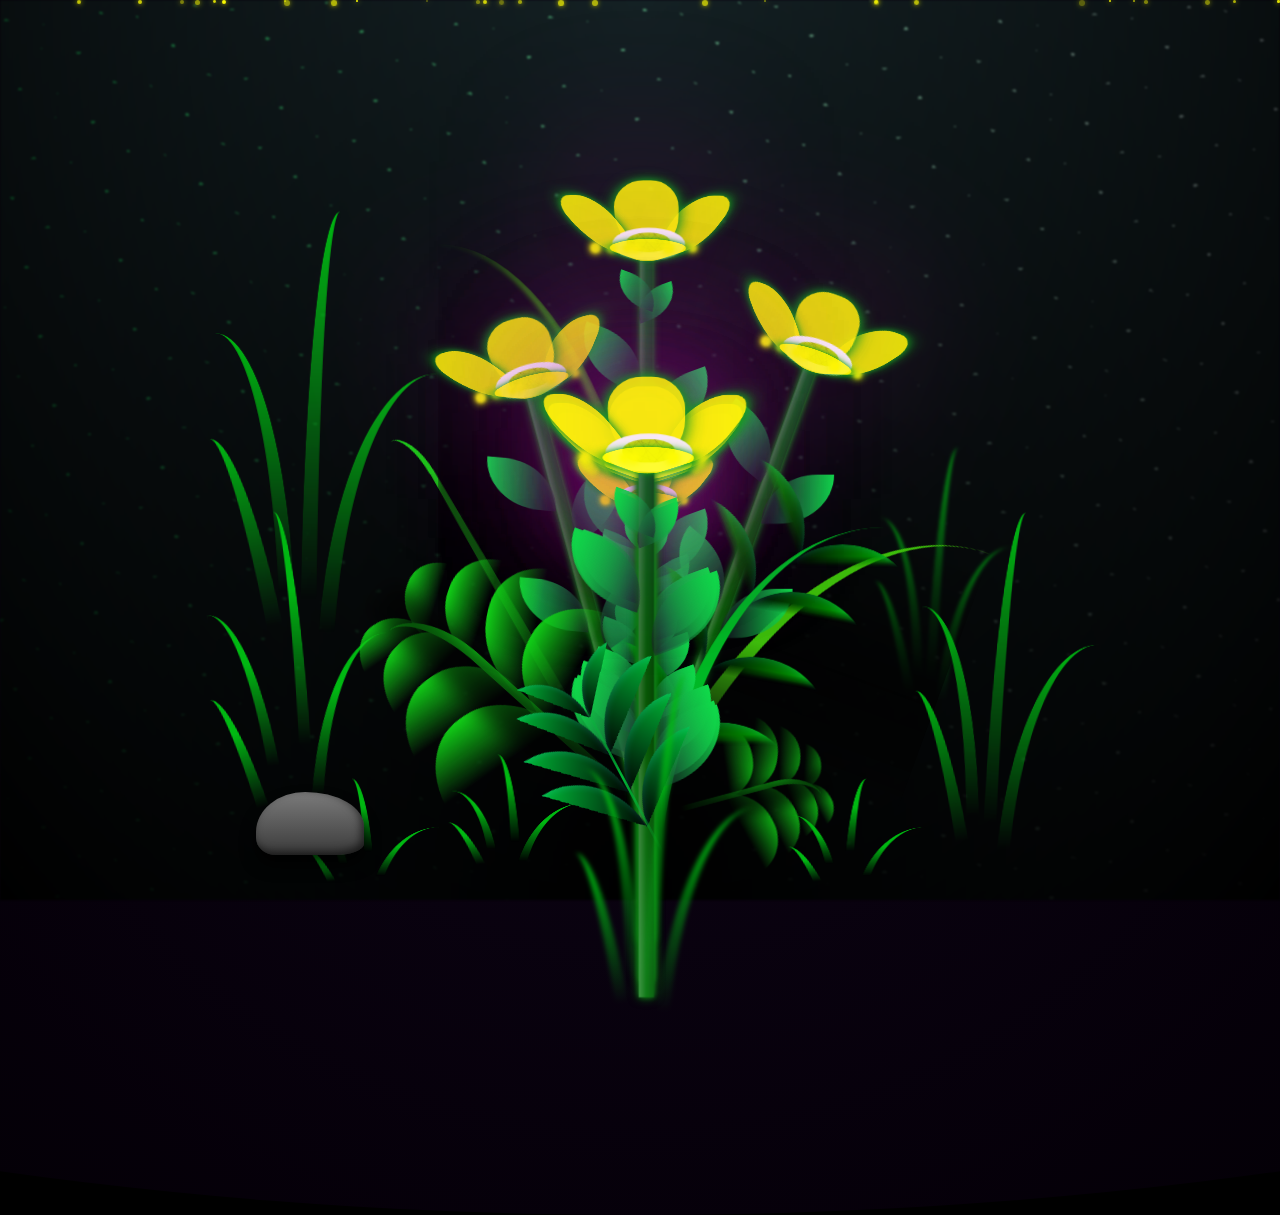
==== index1.html @ 1f2ddbe9 "UPDATE_CEL" ====
<!DOCTYPE html>
<html lang="en">
<head>
    <meta charset="UTF-8">
    <meta http-equiv="X-UA-Compatible" content="IE=edge">
    <meta name="viewport" content="width=device-width, initial-scale=1.0">
    <link rel="stylesheet" href="css/main.css">
    <link rel="icon" href="img/flowers.png" type="image/x-icon">
    <title>FLORES AMORCITO</title>
    <style>
        /* Estilos para los puntitos amarillos */
        .particles {
            position: fixed;
            top: 0;
            left: 0;
            width: 100%;
            height: 100%;
            pointer-events: none;
            z-index: 10;
            overflow: hidden;
        }

        .particle {
            position: absolute;
            width: 3px;
            height: 3px;
            background-color: #ffff00;
            border-radius: 50%;
            box-shadow: 0 0 5px #ffff00;
            animation: fall linear infinite;
            z-index: 10;
            will-change: transform;
        }

        @keyframes fall {
            0% {
                transform: translateY(-100px) translateX(0);
            }
            100% {
                transform: translateY(100vh) translateX(30px);
            }
        }

        .container {
            position: relative;
            overflow: hidden;
        }

       /* Aura morada gigante que cubre la página */
body::before {
    content: "";
    position: fixed;
    top: 50%;
    left: 50%;
    transform: translate(-50%, -50%);
    width: 300vw;  /* Más ancho que la pantalla */
    height: 170vh; /* Más alto que la pantalla */
    background: radial-gradient(
        circle,
        rgba(138, 43, 226, 0.15) 0%,       /* Morado claro */
        rgba(75, 0, 130, 0.1) 40%,        /* Índigo */
        rgba(0, 0, 0, 0) 70%              /* Transparente */
    );
    border-radius: 50%;
    z-index: -1;
    opacity: 0.7;
    animation: aura-expand 8s infinite ease-in-out;
    pointer-events: none; /* Para no interferir con clicks */
}

/* Efecto de expansión del aura */
@keyframes aura-expand {
    0% {
        transform: translate(-50%, -50%) scale(0.95);
        opacity: 0.5;
    }
    50% {
        transform: translate(-50%, -50%) scale(1.05);
        opacity: 0.8;
    }
    100% {
        transform: translate(-50%, -50%) scale(0.95);
        opacity: 0.5;
    }
}

/* Ajustar el z-index de las partículas para que no se superpongan mal */
.particles {
    z-index: 10;
}
.flowers {
    position: relative;
    z-index: 5; /* Las flores sobre el aura pero bajo las partículas */
}

/* Efecto de aura que sube y forma texto */
.aura-text {
    position: fixed;
    top: 2%; /* Posicionado más arriba */
    left: 50%;
    transform: translateX(-50%);
    font-family: 'Courier New', monospace;
    text-transform: uppercase;
    font-weight: bold;
    text-align: center;
    opacity: 0;
    z-index: 20;
    pointer-events: none;
    width: 100%;
    padding: 0 20px;
    box-sizing: border-box;
}

.aura-text span {
    display: inline-block;
    color: #8a2be2; /* Morado */
    text-shadow: 0 0 10px #8a2be2, 0 0 20px #8a2be2;
    font-size: 32px; /* Texto más grande */
    opacity: 0;
    transform: translateY(20px);
    margin: 5px 0;
}

/* Cursor parpadeante */
.cursor {
    display: inline-block;
    width: 10px;
    height: 32px;
    background-color: #8a2be2;
    margin-left: 5px;
    animation: blink 0.7s infinite;
    vertical-align: middle;
}

@keyframes blink {
    0%, 100% { opacity: 1; }
    50% { opacity: 0; }
}


/* Cambiar el color de las raíces (tallos) a verde */
.flower__line {
    background-color: #107b17  !important; /* Verde marino */
    box-shadow: 0 0 5px #107b17 , 0 0 10px #107b17 !important;
}



/* Estilo hacker para el texto final */
.final-message {
    position: fixed;
    top: 2%; /* Posicionado más arriba */
    left: 50%;
    transform: translateX(-50%);
    font-family: 'Courier New', monospace;
    text-align: center;
    color: #8a2be2;
    text-shadow: 0 0 15px #8a2be2;
    opacity: 0;
    z-index: 30;
    pointer-events: none;
    font-size: 32px; /* Texto más grande */
    line-height: 1.6;
    white-space: pre-line;
    max-width: 90%;
    width: 100%;
    padding: 0 20px;
    box-sizing: border-box;
}

.final-message.active {
    color: red;
    text-shadow: 
        0 0 20px red, 
        0 0 40px red, 
        0 0 80px red,
        0 0 100px red; 
    animation: text-pulse 0.5s infinite alternate;
}

@keyframes text-pulse {
    from {
        text-shadow: 0 0 30px yellow, 0 0 50px yellow;
    }
    to {
        text-shadow: 0 0 40px yellow, 0 0 70px yellow, 0 0 100px yellow; 
    }
}

/* Modificaciones para la flor morada con pétalos rojos */
.flower__leaf {
    background-color: #0ca518 !important; /* Morado */
    box-shadow: 0 0 10px #0ca518, 0 0 20px #0ca518 !important;
}

.flower__leaf::before {
    background-color: #26b31f !important; /* Rojo */
    box-shadow: 0 0 10px #4cb12d, 0 0 20px #0ea42c !important;
}

.flower__light {
    background-color: yellow !important; /* Morado */
    box-shadow: 0 0 5px yellow, 0 0 10px #ccea08 !important;
}

/* Aura que sube desde la flor */
.flower-aura {
    position: fixed; /* Cambiado a fixed para que cubra toda la pantalla */
    bottom: -100vh; /* Comienza desde muy abajo (fuera de pantalla) */
    left: 50%;
    transform: translateX(-50%);
    width: 1200px; /* Más ancho */
    height: 150vh; /* Muy alto para cubrir toda la pantalla */
    background: linear-gradient(to top, 
              rgba(238, 246, 7, 0.9) 0%,
              rgba(211, 214, 12, 0.6) 30%,
              rgba(139, 157, 5, 0.3) 60%,
              transparent 90%);
    border-radius: 50% 50% 0 0;
    filter: blur(30px); /* Más difuminado */
    z-index: 15;
    opacity: 1; /* Siempre visible cuando está activa */
    transition: bottom 1.5s ease-out; /* Aparece rápido */
}

    </style>
</head>

<body class="container">

    <div class="main-particle-container">
        <div class="flower__light flower__light--main"></div>
    </div>
    <!-- Etiqueta de audio -->
    <audio id="musica" autoplay loop>
        <source src="audio1.mp3" type="audio/mpeg">
    </audio>
    <!-- Elementos para los efectos de texto -->
    <div class="aura-text" id="aura-text"></div>
    <div class="final-message" id="final-message"></div>

    <div class="night"></div>
    <div class="particles" id="particles"></div>
    <div class="flowers">
      <div class="flower flower--1"><div class="flower__leafs flower__leafs--1"><div class="flower__leaf flower__leaf--1"></div><div class="flower__leaf flower__leaf--2"></div><div class="flower__leaf flower__leaf--3"></div><div class="flower__leaf flower__leaf--4"></div><div class="flower__white-circle"></div><div class="flower__light flower__light--1"></div><div class="flower__light flower__light--2"></div><div class="flower__light flower__light--3"></div><div class="flower__light flower__light--4"></div><div class="flower__light flower__light--5"></div><div class="flower__light flower__light--6"></div><div class="flower__light flower__light--7"></div><div class="flower__light flower__light--8"></div></div><div class="flower__line"><div class="flower__line__leaf flower__line__leaf--1"></div><div class="flower__line__leaf flower__line__leaf--2"></div><div class="flower__line__leaf flower__line__leaf--3"></div><div class="flower__line__leaf flower__line__leaf--4"></div><div class="flower__line__leaf flower__line__leaf--5"></div><div class="flower__line__leaf flower__line__leaf--6"></div></div></div>
      <div class="flower flower--2"><div class="flower__leafs flower__leafs--2"><div class="flower__leaf flower__leaf--1"></div><div class="flower__leaf flower__leaf--2"></div><div class="flower__leaf flower__leaf--3"></div><div class="flower__leaf flower__leaf--4"></div><div class="flower__white-circle"></div><div class="flower__light flower__light--1"></div><div class="flower__light flower__light--2"></div><div class="flower__light flower__light--3"></div><div class="flower__light flower__light--4"></div><div class="flower__light flower__light--5"></div><div class="flower__light flower__light--6"></div><div class="flower__light flower__light--7"></div><div class="flower__light flower__light--8"></div></div><div class="flower__line"><div class="flower__line__leaf flower__line__leaf--1"></div><div class="flower__line__leaf flower__line__leaf--2"></div><div class="flower__line__leaf flower__line__leaf--3"></div><div class="flower__line__leaf flower__line__leaf--4"></div></div></div>
      <div class="flower flower--3"><div class="flower__leafs flower__leafs--3"><div class="flower__leaf flower__leaf--1"></div><div class="flower__leaf flower__leaf--2"></div><div class="flower__leaf flower__leaf--3"></div><div class="flower__leaf flower__leaf--4"></div><div class="flower__white-circle"></div><div class="flower__light flower__light--1"></div><div class="flower__light flower__light--2"></div><div class="flower__light flower__light--3"></div><div class="flower__light flower__light--4"></div><div class="flower__light flower__light--5"></div><div class="flower__light flower__light--6"></div><div class="flower__light flower__light--7"></div><div class="flower__light flower__light--8"></div></div><div class="flower__line"><div class="flower__line__leaf flower__line__leaf--1"></div><div class="flower__line__leaf flower__line__leaf--2"></div><div class="flower__line__leaf flower__line__leaf--3"></div><div class="flower__line__leaf flower__line__leaf--4"></div></div></div>
      <div class="grow-ans" style="--d:1.2s"><div class="flower__g-long"><div class="flower__g-long__top"></div><div class="flower__g-long__bottom"></div></div></div>
      <div class="growing-grass"><div class="flower__grass flower__grass--1"><div class="flower__grass--top"></div><div class="flower__grass--bottom"></div><div class="flower__grass__leaf flower__grass__leaf--1"></div><div class="flower__grass__leaf flower__grass__leaf--2"></div><div class="flower__grass__leaf flower__grass__leaf--3"></div><div class="flower__grass__leaf flower__grass__leaf--4"></div><div class="flower__grass__leaf flower__grass__leaf--5"></div><div class="flower__grass__leaf flower__grass__leaf--6"></div><div class="flower__grass__leaf flower__grass__leaf--7"></div><div class="flower__grass__leaf flower__grass__leaf--8"></div><div class="flower__grass__overlay"></div></div></div>
      <div class="growing-grass"><div class="flower__grass flower__grass--2"><div class="flower__grass--top"></div><div class="flower__grass--bottom"></div><div class="flower__grass__leaf flower__grass__leaf--1"></div><div class="flower__grass__leaf flower__grass__leaf--2"></div><div class="flower__grass__leaf flower__grass__leaf--3"></div><div class="flower__grass__leaf flower__grass__leaf--4"></div><div class="flower__grass__leaf flower__grass__leaf--5"></div><div class="flower__grass__leaf flower__grass__leaf--6"></div><div class="flower__grass__leaf flower__grass__leaf--7"></div><div class="flower__grass__leaf flower__grass__leaf--8"></div><div class="flower__grass__overlay"></div></div></div>
      <div class="grow-ans" style="--d:2.4s"><div class="flower__g-right flower__g-right--1"><div class="leaf"></div></div></div>
      <div class="grow-ans" style="--d:2.8s"><div class="flower__g-right flower__g-right--2"><div class="leaf"></div></div></div>
      <div class="grow-ans" style="--d:2.8s"><div class="flower__g-front"><div class="flower__g-front__leaf-wrapper flower__g-front__leaf-wrapper--1"><div class="flower__g-front__leaf"></div></div><div class="flower__g-front__leaf-wrapper flower__g-front__leaf-wrapper--2"><div class="flower__g-front__leaf"></div></div><div class="flower__g-front__leaf-wrapper flower__g-front__leaf-wrapper--3"><div class="flower__g-front__leaf"></div></div><div class="flower__g-front__leaf-wrapper flower__g-front__leaf-wrapper--4"><div class="flower__g-front__leaf"></div></div><div class="flower__g-front__leaf-wrapper flower__g-front__leaf-wrapper--5"><div class="flower__g-front__leaf"></div></div><div class="flower__g-front__leaf-wrapper flower__g-front__leaf-wrapper--6"><div class="flower__g-front__leaf"></div></div><div class="flower__g-front__leaf-wrapper flower__g-front__leaf-wrapper--7"><div class="flower__g-front__leaf"></div></div><div class="flower__g-front__leaf-wrapper flower__g-front__leaf-wrapper--8"><div class="flower__g-front__leaf"></div></div><div class="flower__g-front__line"></div></div></div>
      <div class="grow-ans" style="--d:3.2s"><div class="flower__g-fr"><div class="leaf"></div><div class="flower__g-fr__leaf flower__g-fr__leaf--1"></div><div class="flower__g-fr__leaf flower__g-fr__leaf--2"></div><div class="flower__g-fr__leaf flower__g-fr__leaf--3"></div><div class="flower__g-fr__leaf flower__g-fr__leaf--4"></div><div class="flower__g-fr__leaf flower__g-fr__leaf--5"></div><div class="flower__g-fr__leaf flower__g-fr__leaf--6"></div><div class="flower__g-fr__leaf flower__g-fr__leaf--7"></div><div class="flower__g-fr__leaf flower__g-fr__leaf--8"></div></div></div>
      <div class="long-g long-g--0"><div class="grow-ans" style="--d:3s"><div class="leaf leaf--0"></div></div><div class="grow-ans" style="--d:2.2s"><div class="leaf leaf--1"></div></div><div class="grow-ans" style="--d:3.4s"><div class="leaf leaf--2"></div></div><div class="grow-ans" style="--d:3.6s"><div class="leaf leaf--3"></div></div></div>
      <div class="long-g long-g--1"><div class="grow-ans" style="--d:3.6s"><div class="leaf leaf--0"></div></div><div class="grow-ans" style="--d:3.8s"><div class="leaf leaf--1"></div></div><div class="grow-ans" style="--d:4s"><div class="leaf leaf--2"></div></div><div class="grow-ans" style="--d:4.2s"><div class="leaf leaf--3"></div></div></div>
      <div class="long-g long-g--2"><div class="grow-ans" style="--d:4s"><div class="leaf leaf--0"></div></div><div class="grow-ans" style="--d:4.2s"><div class="leaf leaf--1"></div></div><div class="grow-ans" style="--d:4.4s"><div class="leaf leaf--2"></div></div><div class="grow-ans" style="--d:4.6s"><div class="leaf leaf--3"></div></div></div>
      <div class="long-g long-g--3"><div class="grow-ans" style="--d:4s"><div class="leaf leaf--0"></div></div><div class="grow-ans" style="--d:4.2s"><div class="leaf leaf--1"></div></div><div class="grow-ans" style="--d:3s"><div class="leaf leaf--2"></div></div><div class="grow-ans" style="--d:3.6s"><div class="leaf leaf--3"></div></div></div>
      <div class="long-g long-g--4"><div class="grow-ans" style="--d:4s"><div class="leaf leaf--0"></div></div><div class="grow-ans" style="--d:4.2s"><div class="leaf leaf--1"></div></div><div class="grow-ans" style="--d:3s"><div class="leaf leaf--2"></div></div><div class="grow-ans" style="--d:3.6s"><div class="leaf leaf--3"></div></div></div>
      <div class="long-g long-g--5"><div class="grow-ans" style="--d:4s"><div class="leaf leaf--0"></div></div><div class="grow-ans" style="--d:4.2s"><div class="leaf leaf--1"></div></div><div class="grow-ans" style--d:3s"><div class="leaf leaf--2"></div></div><div class="grow-ans" style="--d:3.6s"><div class="leaf leaf--3"></div></div></div>
      <div class="long-g long-g--6"><div class="grow-ans" style="--d:4.2s"><div class="leaf leaf--0"></div></div><div class="grow-ans" style="--d:4.4s"><div class="leaf leaf--1"></div></div><div class="grow-ans" style="--d:4.6s"><div class="leaf leaf--2"></div></div><div class="grow-ans" style="--d:4.8s"><div class="leaf leaf--3"></div></div></div>
      <div class="long-g long-g--7"><div class="grow-ans" style="--d:3s"><div class="leaf leaf--0"></div></div><div class="grow-ans" style="--d:3.2s"><div class="leaf leaf--1"></div></div><div class="grow-ans" style="--d:3.5s"><div class="leaf leaf--2"></div></div><div class="grow-ans" style="--d:3.6s"><div class="leaf leaf--3"></div></div></div>
    </div>
    
    <!-- Audio -->
    <audio id="background-music" loop>
        <source src="audio.mp3" type="audio/mpeg">
        Tu navegador no soporta el elemento de audio.
    </audio>
    
    <script>
        // Iniciar todo automáticamente al cargar la página
        window.addEventListener('load', function() {
            const backgroundMusic = document.getElementById('background-music');
            
            // Reproducir música automáticamente
            backgroundMusic.play().catch(error => {
                console.log('Reproducción automática prevenida:', error);
                // En caso de que falle la reproducción automática, mostrar un mensaje
                alert('Por favor, haz clic en cualquier parte de la página para iniciar la música');
                document.body.addEventListener('click', function() {
                    backgroundMusic.play();
                }, { once: true });
            });
            
            // Iniciar las partículas después de 3 segundos
            setTimeout(startParticles, 3000);
            
            // Iniciar la secuencia de efectos después de 8 segundos
            setTimeout(startEffectsSequence, 8000);
        });

        // Código para las partículas amarillas
        // Código para las partículas amarillas (VERSIÓN OPTIMIZADA PARA MÓVIL)
        let PARTICLE_INTENSITY = 30;
        let PARTICLE_SPAWN_RATE = 600;
        const PARTICLE_SPEED = 0.5; 
        const WIND_INTENSITY = 10; 
        let particleInterval;

        function startParticles() {
            const particles = document.getElementById('particles');
            for (let i = 0; i < PARTICLE_INTENSITY; i++) {
                createParticle();
            }
            
            // Aumento gradual seguro para el celular
            let intensityIncreaseInterval = setInterval(() => {
                if (PARTICLE_INTENSITY < 100) { // Límite máximo (antes era 600)
                    PARTICLE_INTENSITY += 15;
                    PARTICLE_SPAWN_RATE = Math.max(150, PARTICLE_SPAWN_RATE - 50);
                } else {
                    clearInterval(intensityIncreaseInterval);
                }
                
                clearInterval(particleInterval);
                particleInterval = setInterval(createParticle, PARTICLE_SPAWN_RATE);
            }, 2000);
            
            setInterval(() => {
                const wind = (Math.random() * WIND_INTENSITY * 2) - WIND_INTENSITY;
                document.documentElement.style.setProperty('--wind', `${wind}px`);
            }, 2000);
        }

        function createParticle() {
            const particles = document.getElementById('particles');
            const particle = document.createElement('div');
            particle.className = 'particle';
            
            // Tamaño aleatorio entre 2px y 6px
            const size = Math.random() * 4 + 2;
            particle.style.width = size + 'px';
            particle.style.height = size + 'px';
            
            // Opacidad aleatoria
            const opacity = Math.random() * 0.7 + 0.3;
            particle.style.opacity = opacity;
            
            // Posición aleatoria
            const left = Math.random() * 100;
            
            // Duración aleatoria (más lenta que la lluvia)
            const duration = Math.random() * PARTICLE_SPEED + PARTICLE_SPEED;
            
            // Retraso aleatorio
            const delay = Math.random() * 2;
            
            // Inclinación aleatoria
            const tilt = (Math.random() * 20) - 10;
            
            // Viento aleatorio
            const wind = (Math.random() * WIND_INTENSITY) - (WIND_INTENSITY / 2);
            
            particle.style.left = left + 'vw';
            particle.style.animationDelay = delay + 's';
            particle.style.animationDuration = duration + 's';
            particle.style.transform = `rotate(${tilt}deg)`;
            particle.style.setProperty('--wind', `${wind}px`);
            
            particles.appendChild(particle);
            
            // Eliminar la partícula después de que termine la animación
            setTimeout(() => {
                if (particle.parentNode) {
                    particle.remove();
                }
            }, (duration + delay) * 1000);
        }
        
        // Efectos de aura y texto
        function startEffectsSequence() {
            // Crear aura que sube desde la flor
            const flower = document.querySelector('.flower--1');
            const aura = document.createElement('div');
            aura.className = 'flower-aura';
            document.body.appendChild(aura);
            
            // Animación del aura
            aura.style.opacity = '1';
            aura.style.height = '0';
            aura.style.transition = 'height 8s ease-out, opacity 8s ease-out';
            
            setTimeout(() => {
              aura.style.bottom = '0';
            }, 50);
            // Mostrar texto con efecto hacker
            setTimeout(() => {
                showHackerText();
            }, 2000);
            
            // Eliminar el aura después de la animación
            setTimeout(() => {
                aura.style.opacity = '0';
                setTimeout(() => {
                    aura.remove();
                }, 1000);
            }, 8000);
        }
        
        function showHackerText() {
            const message = "Mas hermosa que las flores eres tu mi amor, te amo ❤️";
            const auraText = document.getElementById('aura-text');
            const finalMessage = document.getElementById('final-message');
            
            // Mostrar el contenedor de texto
            auraText.style.opacity = '1';
            
            // Crear cursor inicial
            const cursor = document.createElement('span');
            cursor.className = 'cursor';
            auraText.appendChild(cursor);
            
            // Dividir el mensaje en caracteres para un efecto de escritura más lento
            const characters = message.split('');
            let currentIndex = 0;
            
            // Función para mostrar caracteres uno por uno
            function showNextCharacter() {
                if (currentIndex < characters.length) {
                    // Si es el primer carácter o el anterior era un espacio, crear un nuevo span
                    if (currentIndex === 0 || characters[currentIndex-1] === ' ') {
                        const wordSpan = document.createElement('span');
                        auraText.insertBefore(wordSpan, cursor);
                    }
                    
                    // Agregar el carácter actual al último span
                    const lastSpan = auraText.querySelector('span:not(.cursor)');
                    lastSpan.textContent += characters[currentIndex];
                    
                    // Animación de entrada
                    setTimeout(() => {
                        lastSpan.style.opacity = '1';
                        lastSpan.style.transform = 'translateY(0)';
                    }, 50);
                    
                    currentIndex++;
                    
                    // Mostrar siguiente carácter después de un retraso mayor (más lento)
                    setTimeout(showNextCharacter, 150)+2000; // Más lento que antes (150ms por carácter)
                } else {
                    // Todos los caracteres mostrados, eliminar cursor
                    cursor.remove();
                    
                    // Transición al mensaje final
                    setTimeout(() => {
                        auraText.style.opacity = '0';
                        auraText.style.transition = 'opacity 1s ease-out';
                        
                        setTimeout(() => {
                            finalMessage.textContent = message;
                            finalMessage.style.opacity = '1';
                            finalMessage.style.transition = 'opacity 1s ease-in';
                            
                            // Cambiar a rojo brillante después de 3 segundos
                            setTimeout(() => {
                                finalMessage.classList.add('active');
                            }, 3000);
                        }, 1000);
                    }, 2000);
                }
            }
            
            // Iniciar la secuencia
            showNextCharacter();
        }
    </script>
    <script src="main.js"></script>
<!-- ------------------------------------------------->
    <!-- La piedra interactiva -->
    <div class="piedra-magica" title="Haz clic para cambiar la música"></div>

    <!-- Modal para mostrar la imagen -->
    <div id="imageModal" class="modal">
        <!-- El botón (la X) para cerrar la imagen -->
        <span class="close-modal">&times;</span>
        <!-- El contenedor de tu imagen -->
        <div class="modal-content-wrapper">
            <img class="modal-content" id="modalImage" src="images.jpg" alt="Mi amor">
        </div>
    </div>

    <script>
      window.addEventListener('DOMContentLoaded', () => {
        // 1. Crear las flores extra para completar las 13
        const flowersContainer = document.querySelector('.flowers');
        const baseFlower = document.querySelector('.flower--1');
        
        if (flowersContainer && baseFlower) {
            const baseFlowerHTML = baseFlower.innerHTML;
            for(let i = 4; i <= 13; i++) {
              let newFlower = document.createElement('div');
              newFlower.className = `flower flower--${i}`;
              newFlower.innerHTML = baseFlowerHTML;
              flowersContainer.appendChild(newFlower);
            }
        }

        // --- VARIABLES DE AMBIENTE (AUDIO E IMÁGENES) ---
        let ambienteUno = true; 
        const audio = document.getElementById('musica'); 
        const pista1 = 'audio1.mp3';
        const pista2 = 'audio2.mp3';

        // Mapeo de las 6 flores interactivas
        const floresInteractivas = [
          { numero: 1,  imgAmbiente1: 'img/imagen1.jpg', imgAmbiente2: 'img/img1.png' },
          { numero: 3,  imgAmbiente1: 'img/img2.png',    imgAmbiente2: 'img/img3.png' },
          { numero: 5,  imgAmbiente1: 'img/imagen3.jpg', imgAmbiente2: 'img/img2.png' },
          { numero: 8,  imgAmbiente1: 'img/imagen4.png', imgAmbiente2: 'img/img4.png' },
          { numero: 10, imgAmbiente1: 'img/imagen5.jpg', imgAmbiente2: 'img/img5.png' },
          { numero: 12, imgAmbiente1: 'img/imagen6.png', imgAmbiente2: 'img/img6.png' }
        ];

        // 2. Lógica del Modal (Ventana Emergente de Imágenes)
        const modal = document.getElementById("imageModal");
        const modalImage = document.getElementById("modalImage");
        const spanClose = document.getElementsByClassName("close-modal")[0];

        floresInteractivas.forEach(dato => {
          const flor = document.querySelector(`.flower--${dato.numero}`);
          if (flor) {
            flor.classList.add('flower-clickable'); 
            flor.addEventListener('click', () => {
              // Elegimos la imagen dependiendo del ambiente
              if (ambienteUno) {
                modalImage.src = dato.imgAmbiente1;
              } else {
                modalImage.src = dato.imgAmbiente2;
              }
              modal.classList.add('show');
            });
          }
        });

        // 3. Cerrar el modal (con la X o haciendo clic fuera)
        if (spanClose) {
            spanClose.onclick = function() { modal.classList.remove('show'); }
        }
        window.onclick = function(event) {
          if (event.target == modal) { modal.classList.remove('show'); }
        }

        // 4. Lógica de la Piedra Mágica (Cambia Audio y Ambiente)
        const piedra = document.querySelector('.piedra-magica');
        if(piedra && audio) {
            piedra.addEventListener('click', () => {
                // Cambiamos el estado
                if (ambienteUno) {
                    audio.src = pista2;
                    ambienteUno = false; 
                } else {
                    audio.src = pista1;
                    ambienteUno = true;  
                }
                
                audio.play().catch(e => console.log("Bloqueado por el navegador", e));
                
                // Animación de la piedra
                piedra.style.transform = "scale(0.9)";
                setTimeout(() => { piedra.style.transform = "scale(1.05)"; }, 150);
            });
        }
      });
    </script>
</body>
</html>
---- css/main.css ----
*,
*::after,
*::before {
  padding: 0;
  margin: 0;
  box-sizing: border-box;
}

:root {
  --dark-color: #000;
}

body {
  display: flex;
  align-items: flex-end;
  justify-content: center;
  min-height: 100vh;
  background-color: var(--dark-color);
  overflow: hidden;
  perspective: 1000px;
}

.night {
  position: fixed;
  left: 50%;
  top: 0;
  transform: translateX(-50%);
  width: 100%;
  height: 100%;
  filter: blur(0.1vmin);
  background-image: radial-gradient(ellipse at top, transparent 0%, var(--dark-color)), 
  radial-gradient(ellipse at bottom, var(--dark-color), rgba(145, 233, 255, 0.2)), 
  repeating-linear-gradient(220deg, rgb(0, 0, 0) 0px, rgb(0, 0, 0) 19px, transparent 19px, 
  transparent 22px), repeating-linear-gradient(189deg, rgb(0, 0, 0) 0px, rgb(0, 0, 0) 19px, 
  transparent 19px, transparent 22px), repeating-linear-gradient(148deg, rgb(0, 0, 0) 0px, 
  rgb(0, 0, 0) 19px, transparent 19px, transparent 22px), linear-gradient(90deg, rgb(0, 255, 81), 
  rgb(240, 240, 240));
}

.flowers {
  position: relative;
  transform: scale(0.9);
}

.flower {
  position: absolute;
  bottom: 10vmin;
  transform-origin: bottom center;
  z-index: 10;
  --fl-speed: 0.8s;
}
.flower--1 {
  -webkit-animation: moving-flower-1 4s linear infinite;
          animation: moving-flower-1 4s linear infinite;
}
.flower--1 .flower__line {
  height: 70vmin;
  -webkit-animation-delay: 0.3s;
          animation-delay: 0.3s;
}
.flower--1 .flower__line__leaf--1 {
  -webkit-animation: blooming-leaf-right var(--fl-speed) 1.6s backwards;
          animation: blooming-leaf-right var(--fl-speed) 1.6s backwards;
}
.flower--1 .flower__line__leaf--2 {
  -webkit-animation: blooming-leaf-right var(--fl-speed) 1.4s backwards;
          animation: blooming-leaf-right var(--fl-speed) 1.4s backwards;
}
.flower--1 .flower__line__leaf--3 {
  -webkit-animation: blooming-leaf-left var(--fl-speed) 1.2s backwards;
          animation: blooming-leaf-left var(--fl-speed) 1.2s backwards;
}
.flower--1 .flower__line__leaf--4 {
  -webkit-animation: blooming-leaf-left var(--fl-speed) 1s backwards;
          animation: blooming-leaf-left var(--fl-speed) 1s backwards;
}
.flower--1 .flower__line__leaf--5 {
  -webkit-animation: blooming-leaf-right var(--fl-speed) 1.8s backwards;
          animation: blooming-leaf-right var(--fl-speed) 1.8s backwards;
}
.flower--1 .flower__line__leaf--6 {
  -webkit-animation: blooming-leaf-left var(--fl-speed) 2s backwards;
          animation: blooming-leaf-left var(--fl-speed) 2s backwards;
}
.flower--2 {
  left: 50%;
  transform: rotate(20deg);
  -webkit-animation: moving-flower-2 4s linear infinite;
          animation: moving-flower-2 4s linear infinite;
}
.flower--2 .flower__line {
  height: 60vmin;
  -webkit-animation-delay: 0.6s;
          animation-delay: 0.6s;
}
.flower--2 .flower__line__leaf--1 {
  -webkit-animation: blooming-leaf-right var(--fl-speed) 1.9s backwards;
          animation: blooming-leaf-right var(--fl-speed) 1.9s backwards;
}
.flower--2 .flower__line__leaf--2 {
  -webkit-animation: blooming-leaf-right var(--fl-speed) 1.7s backwards;
          animation: blooming-leaf-right var(--fl-speed) 1.7s backwards;
}
.flower--2 .flower__line__leaf--3 {
  -webkit-animation: blooming-leaf-left var(--fl-speed) 1.5s backwards;
          animation: blooming-leaf-left var(--fl-speed) 1.5s backwards;
}
.flower--2 .flower__line__leaf--4 {
  -webkit-animation: blooming-leaf-left var(--fl-speed) 1.3s backwards;
          animation: blooming-leaf-left var(--fl-speed) 1.3s backwards;
}
.flower--3 {
  left: 50%;
  transform: rotate(-15deg);
  -webkit-animation: moving-flower-3 4s linear infinite;
          animation: moving-flower-3 4s linear infinite;
}
.flower--3 .flower__line {
  -webkit-animation-delay: 0.9s;
          animation-delay: 0.9s;
}
.flower--3 .flower__line__leaf--1 {
  -webkit-animation: blooming-leaf-right var(--fl-speed) 2.5s backwards;
          animation: blooming-leaf-right var(--fl-speed) 2.5s backwards;
}
.flower--3 .flower__line__leaf--2 {
  -webkit-animation: blooming-leaf-right var(--fl-speed) 2.3s backwards;
          animation: blooming-leaf-right var(--fl-speed) 2.3s backwards;
}
.flower--3 .flower__line__leaf--3 {
  -webkit-animation: blooming-leaf-left var(--fl-speed) 2.1s backwards;
          animation: blooming-leaf-left var(--fl-speed) 2.1s backwards;
}
.flower--3 .flower__line__leaf--4 {
  -webkit-animation: blooming-leaf-left var(--fl-speed) 1.9s backwards;
          animation: blooming-leaf-left var(--fl-speed) 1.9s backwards;
}
.flower__leafs {
  position: relative;
  -webkit-animation: blooming-flower 2s backwards;
          animation: blooming-flower 2s backwards;
}
.flower__leafs--1 {
  -webkit-animation-delay: 1.1s;
          animation-delay: 1.1s;
}
.flower__leafs--2 {
  -webkit-animation-delay: 1.4s;
          animation-delay: 1.4s;
}
.flower__leafs--3 {
  -webkit-animation-delay: 1.7s;
          animation-delay: 1.7s;
}
.flower__leafs::after {
  content: "";
  position: absolute;
  left: 0;
  top: 0;
  transform: translate(-50%, -100%);
  width: 8vmin;
  height: 8vmin;
  background-color: #af0ea7;
  filter: blur(10vmin);
}
.flower__leaf {
  position: absolute;
  bottom: 0;
  left: 50%;
  width: 8vmin;
  height: 11vmin;
  border-radius: 51% 49% 47% 53%/44% 45% 55% 69%;
  background-color: yellow;
  background-image: linear-gradient(to top, yellow, yellow);
  transform-origin: bottom center;
  opacity: 0.9;
  box-shadow: inset 0 0 2vmin rgba(255, 255, 255, 0.5);
}
.flower__leaf--1 {
  transform: translate(-10%, 1%) rotateY(40deg) rotateX(-50deg);
}
.flower__leaf--2 {
  transform: translate(-50%, -4%) rotateX(40deg);
}
.flower__leaf--3 {
  transform: translate(-90%, 0%) rotateY(45deg) rotateX(50deg);
}
.flower__leaf--4 {
  width: 8vmin;
  height: 8vmin;
  transform-origin: bottom left;
  border-radius: 4vmin 10vmin 4vmin 4vmin;
  transform: translate(0%, 18%) rotateX(70deg) rotate(-43deg);
  background-image: linear-gradient(to top, yellow, yellow);
  z-index: 1;
  opacity: 0.8;
}
.flower__white-circle {
  position: absolute;
  left: -3.5vmin;
  top: -3vmin;
  width: 9vmin;
  height: 4vmin;
  border-radius: 50%;
  background-color: #ffffff;
}
.flower__white-circle::after {
  content: "";
  position: absolute;
  left: 50%;
  top: 45%;
  transform: translate(-50%, -50%);
  width: 60%;
  height: 60%;
  border-radius: inherit;
  background-image: repeating-linear-gradient(135deg, rgba(0, 0, 0, 0.03) 0px, 
  rgba(0, 0, 0, 0.03) 1px, transparent 1px, transparent 12px), repeating-linear-gradient(45deg, 
  rgba(0, 0, 0, 0.03) 0px, rgba(0, 0, 0, 0.03) 1px, transparent 1px, transparent 12px), 
  repeating-linear-gradient(67.5deg, rgba(0, 0, 0, 0.03) 0px, rgba(0, 0, 0, 0.03) 1px, 
  transparent 1px, transparent 12px), repeating-linear-gradient(135deg, rgba(0, 0, 0, 0.03) 0px, 
  rgba(0, 0, 0, 0.03) 1px, transparent 1px, transparent 12px), repeating-linear-gradient(45deg, 
  rgba(0, 0, 0, 0.03) 0px, rgba(0, 0, 0, 0.03) 1px, transparent 1px, transparent 12px), 
  repeating-linear-gradient(112.5deg, rgba(0, 0, 0, 0.03) 0px, rgba(0, 0, 0, 0.03) 1px, 
  transparent 1px, transparent 12px), repeating-linear-gradient(112.5deg, rgba(0, 0, 0, 0.03) 0px, 
  rgba(0, 0, 0, 0.03) 1px, transparent 1px, transparent 12px), repeating-linear-gradient(45deg, 
  rgba(0, 0, 0, 0.03) 0px, rgba(0, 0, 0, 0.03) 1px, transparent 1px, transparent 12px), 
  repeating-linear-gradient(22.5deg, rgba(0, 0, 0, 0.03) 0px, rgba(0, 0, 0, 0.03) 1px, 
  transparent 1px, transparent 12px), repeating-linear-gradient(45deg, rgba(0, 0, 0, 0.03) 0px, 
  rgba(0, 0, 0, 0.03) 1px, transparent 1px, transparent 12px), repeating-linear-gradient(22.5deg, 
  rgba(0, 0, 0, 0.03) 0px, rgba(0, 0, 0, 0.03) 1px, transparent 1px, transparent 12px), 
  repeating-linear-gradient(135deg, rgba(0, 0, 0, 0.03) 0px, rgba(0, 0, 0, 0.03) 1px, 
  transparent 1px, transparent 12px), repeating-linear-gradient(157.5deg, rgba(0, 0, 0, 0.03) 0px, 
  rgba(0, 0, 0, 0.03) 1px, transparent 1px, transparent 12px), repeating-linear-gradient(67.5deg, 
  rgba(0, 0, 0, 0.03) 0px, rgba(0, 0, 0, 0.03) 1px, transparent 1px, transparent 12px), 
  repeating-linear-gradient(67.5deg, rgba(0, 0, 0, 0.03) 0px, rgba(0, 0, 0, 0.03) 1px, 
  transparent 1px, transparent 12px), linear-gradient(90deg, rgb(212, 231, 6), rgb(197, 230, 8));
}
.flower__line {
  height: 55vmin;
  width: 1.5vmin;
  background-image: linear-gradient(to left, rgba(0, 0, 0, 0.2), transparent, 
  rgba(255, 255, 255, 0.2)), linear-gradient(to top, transparent 10%, #085705, #0b621d);
  box-shadow: inset 0 0 2px rgba(0, 0, 0, 0.5);
  -webkit-animation: grow-flower-tree 4s backwards;
          animation: grow-flower-tree 4s backwards;
}
.flower__line__leaf {
  --w: 7vmin;
  --h: calc(var(--w) + 2vmin);
  position: absolute;
  top: 20%;
  left: 90%;
  width: var(--w);
  height: var(--h);
  border-top-right-radius: var(--h);
  border-bottom-left-radius: var(--h);
  background-image: linear-gradient(to top, rgba(34, 4, 51, 0.4), #0fda49);
}
.flower__line__leaf--1 {
  transform: rotate(70deg) rotateY(30deg);
}
.flower__line__leaf--2 {
  top: 45%;
  transform: rotate(70deg) rotateY(30deg);
}
.flower__line__leaf--3, .flower__line__leaf--4, .flower__line__leaf--6 {
  border-top-right-radius: 0;
  border-bottom-left-radius: 0;
  border-top-left-radius: var(--h);
  border-bottom-right-radius: var(--h);
  left: -460%;
  top: 12%;
  transform: rotate(-70deg) rotateY(30deg);
}
.flower__line__leaf--4 {
  top: 40%;
}
.flower__line__leaf--5 {
  top: 0;
  transform-origin: left;
  transform: rotate(70deg) rotateY(30deg) scale(0.6);
}
.flower__line__leaf--6 {
  top: -2%;
  left: -450%;
  transform-origin: right;
  transform: rotate(-70deg) rotateY(30deg) scale(0.6);
}
.flower__light {
  position: absolute;
  bottom: 0vmin;
  width: 1vmin;
  height: 1vmin;
  background-color: rgb(218, 211, 6);
  border-radius: 50%;
  filter: blur(0.2vmin);
  -webkit-animation: light-ans 4s linear infinite backwards;
          animation: light-ans 4s linear infinite backwards;
}
.flower__light:nth-child(odd) {
  background-color: yellow;
}
.flower__light--1 {
  left: -2vmin;
  -webkit-animation-delay: 1s;
          animation-delay: 1s;
}
.flower__light--2 {
  left: 3vmin;
  -webkit-animation-delay: 0.5s;
          animation-delay: 0.5s;
}
.flower__light--3 {
  left: -6vmin;
  -webkit-animation-delay: 0.3s;
          animation-delay: 0.3s;
}
.flower__light--4 {
  left: 6vmin;
  -webkit-animation-delay: 0.9s;
          animation-delay: 0.9s;
}
.flower__light--5 {
  left: -1vmin;
  -webkit-animation-delay: 1.5s;
          animation-delay: 1.5s;
}
.flower__light--6 {
  left: -4vmin;
  -webkit-animation-delay: 3s;
          animation-delay: 3s;
}
.flower__light--7 {
  left: 3vmin;
  -webkit-animation-delay: 2s;
          animation-delay: 2s;
}
.flower__light--8 {
  left: -6vmin;
  -webkit-animation-delay: 3.5s;
          animation-delay: 3.5s;
}
.flower__grass {
  --c: #10cf16;
  --line-w: 1.5vmin;
  position: absolute;
  bottom: 12vmin;
  left: -7vmin;
  display: flex;
  flex-direction: column;
  align-items: flex-end;
  z-index: 20;
  transform-origin: bottom center;
  transform: rotate(-48deg) rotateY(40deg);
}
.flower__grass--1 {
  -webkit-animation: moving-grass 2s linear infinite;
          animation: moving-grass 2s linear infinite;
}
.flower__grass--2 {
  left: 2vmin;
  bottom: 10vmin;
  transform: scale(0.5) rotate(75deg) rotateX(10deg) rotateY(-200deg);
  opacity: 0.8;
  z-index: 0;
  -webkit-animation: moving-grass--2 1.5s linear infinite;
          animation: moving-grass--2 1.5s linear infinite;
}
.flower__grass--top {
  width: 7vmin;
  height: 10vmin;
  border-top-right-radius: 100%;
  border-right: var(--line-w) solid var(--c);
  transform-origin: bottom center;
  transform: rotate(-2deg);
}
.flower__grass--bottom {
  margin-top: -2px;
  width: var(--line-w);
  height: 25vmin;
  background-image: linear-gradient(to top, transparent, var(--c));
}
.flower__grass__leaf {
  --size: 10vmin;
  position: absolute;
  width: calc(var(--size) * 2.1);
  height: var(--size);
  border-top-left-radius: var(--size);
  border-top-right-radius: var(--size);
  background-image: linear-gradient(to top, transparent, transparent 30%, var(--c));
  z-index: 100;
}
.flower__grass__leaf--1 {
  top: -6%;
  left: 30%;
  --size: 6vmin;
  transform: rotate(-20deg);
  -webkit-animation: growing-grass-ans--1 2s 2.6s backwards;
          animation: growing-grass-ans--1 2s 2.6s backwards;
}
@-webkit-keyframes growing-grass-ans--1 {
  0% {
    transform-origin: bottom left;
    transform: rotate(-20deg) scale(0);
  }
}
@keyframes growing-grass-ans--1 {
  0% {
    transform-origin: bottom left;
    transform: rotate(-20deg) scale(0);
  }
}
.flower__grass__leaf--2 {
  top: -5%;
  left: -110%;
  --size: 6vmin;
  transform: rotate(10deg);
  -webkit-animation: growing-grass-ans--2 2s 2.4s linear backwards;
          animation: growing-grass-ans--2 2s 2.4s linear backwards;
}
@-webkit-keyframes growing-grass-ans--2 {
  0% {
    transform-origin: bottom right;
    transform: rotate(10deg) scale(0);
  }
}
@keyframes growing-grass-ans--2 {
  0% {
    transform-origin: bottom right;
    transform: rotate(10deg) scale(0);
  }
}
.flower__grass__leaf--3 {
  top: 5%;
  left: 60%;
  --size: 8vmin;
  transform: rotate(-18deg) rotateX(-20deg);
  -webkit-animation: growing-grass-ans--3 2s 2.2s linear backwards;
          animation: growing-grass-ans--3 2s 2.2s linear backwards;
}
@-webkit-keyframes growing-grass-ans--3 {
  0% {
    transform-origin: bottom left;
    transform: rotate(-18deg) rotateX(-20deg) scale(0);
  }
}
@keyframes growing-grass-ans--3 {
  0% {
    transform-origin: bottom left;
    transform: rotate(-18deg) rotateX(-20deg) scale(0);
  }
}
.flower__grass__leaf--4 {
  top: 6%;
  left: -135%;
  --size: 8vmin;
  transform: rotate(2deg);
  -webkit-animation: growing-grass-ans--4 2s 2s linear backwards;
          animation: growing-grass-ans--4 2s 2s linear backwards;
}
@-webkit-keyframes growing-grass-ans--4 {
  0% {
    transform-origin: bottom right;
    transform: rotate(2deg) scale(0);
  }
}
@keyframes growing-grass-ans--4 {
  0% {
    transform-origin: bottom right;
    transform: rotate(2deg) scale(0);
  }
}
.flower__grass__leaf--5 {
  top: 20%;
  left: 60%;
  --size: 10vmin;
  transform: rotate(-24deg) rotateX(-20deg);
  -webkit-animation: growing-grass-ans--5 2s 1.8s linear backwards;
          animation: growing-grass-ans--5 2s 1.8s linear backwards;
}
@-webkit-keyframes growing-grass-ans--5 {
  0% {
    transform-origin: bottom left;
    transform: rotate(-24deg) rotateX(-20deg) scale(0);
  }
}
@keyframes growing-grass-ans--5 {
  0% {
    transform-origin: bottom left;
    transform: rotate(-24deg) rotateX(-20deg) scale(0);
  }
}
.flower__grass__leaf--6 {
  top: 22%;
  left: -180%;
  --size: 10vmin;
  transform: rotate(10deg);
  -webkit-animation: growing-grass-ans--6 2s 1.6s linear backwards;
          animation: growing-grass-ans--6 2s 1.6s linear backwards;
}
@-webkit-keyframes growing-grass-ans--6 {
  0% {
    transform-origin: bottom right;
    transform: rotate(10deg) scale(0);
  }
}
@keyframes growing-grass-ans--6 {
  0% {
    transform-origin: bottom right;
    transform: rotate(10deg) scale(0);
  }
}
.flower__grass__leaf--7 {
  top: 39%;
  left: 70%;
  --size: 10vmin;
  transform: rotate(-10deg);
  -webkit-animation: growing-grass-ans--7 2s 1.4s linear backwards;
          animation: growing-grass-ans--7 2s 1.4s linear backwards;
}
@-webkit-keyframes growing-grass-ans--7 {
  0% {
    transform-origin: bottom left;
    transform: rotate(-10deg) scale(0);
  }
}
@keyframes growing-grass-ans--7 {
  0% {
    transform-origin: bottom left;
    transform: rotate(-10deg) scale(0);
  }
}
.flower__grass__leaf--8 {
  top: 40%;
  left: -215%;
  --size: 11vmin;
  transform: rotate(10deg);
  -webkit-animation: growing-grass-ans--8 2s 1.2s linear backwards;
          animation: growing-grass-ans--8 2s 1.2s linear backwards;
}
@-webkit-keyframes growing-grass-ans--8 {
  0% {
    transform-origin: bottom right;
    transform: rotate(10deg) scale(0);
  }
}
@keyframes growing-grass-ans--8 {
  0% {
    transform-origin: bottom right;
    transform: rotate(10deg) scale(0);
  }
}
.flower__grass__overlay {
  position: absolute;
  top: -10%;
  right: 0%;
  width: 100%;
  height: 100%;
  background-color: rgba(0, 0, 0, 0.6);
  filter: blur(1.5vmin);
  z-index: 100;
}
.flower__g-long {
  --w: 2vmin;
  --h: 6vmin;
  --c: #1aca17;
  position: absolute;
  bottom: 10vmin;
  left: -3vmin;
  transform-origin: bottom center;
  transform: rotate(-30deg) rotateY(-20deg);
  display: flex;
  flex-direction: column;
  align-items: flex-end;
  -webkit-animation: flower-g-long-ans 3s linear infinite;
          animation: flower-g-long-ans 3s linear infinite;
}
@-webkit-keyframes flower-g-long-ans {
  0%, 100% {
    transform: rotate(-30deg) rotateY(-20deg);
  }
  50% {
    transform: rotate(-32deg) rotateY(-20deg);
  }
}
@keyframes flower-g-long-ans {
  0%, 100% {
    transform: rotate(-30deg) rotateY(-20deg);
  }
  50% {
    transform: rotate(-32deg) rotateY(-20deg);
  }
}
.flower__g-long__top {
  top: calc(var(--h) * -1);
  width: calc(var(--w) + 1vmin);
  height: var(--h);
  border-top-right-radius: 100%;
  border-right: 0.7vmin solid var(--c);
  transform: translate(-0.7vmin, 1vmin);
}
.flower__g-long__bottom {
  width: var(--w);
  height: 50vmin;
  transform-origin: bottom center;
  background-image: linear-gradient(to top, transparent 30%, var(--c));
  box-shadow: inset 0 0 2px rgba(0, 0, 0, 0.5);
  -webkit-clip-path: polygon(35% 0, 65% 1%, 100% 100%, 0% 100%);
          clip-path: polygon(35% 0, 65% 1%, 100% 100%, 0% 100%);
}
.flower__g-right {
  position: absolute;
  bottom: 6vmin;
  left: -2vmin;
  transform-origin: bottom left;
  transform: rotate(20deg);
}
.flower__g-right .leaf {
  width: 30vmin;
  height: 50vmin;
  border-top-left-radius: 100%;
  border-left: 2vmin solid #3dbd0b;
  background-image: linear-gradient(to bottom, transparent, var(--dark-color) 60%);
  -webkit-mask-image: linear-gradient(to top, transparent 30%, #0fb800 60%);
}
.flower__g-right--1 {
  -webkit-animation: flower-g-right-ans 2.5s linear infinite;
          animation: flower-g-right-ans 2.5s linear infinite;
}
.flower__g-right--2 {
  left: 5vmin;
  transform: rotateY(-180deg);
  -webkit-animation: flower-g-right-ans--2 3s linear infinite;
          animation: flower-g-right-ans--2 3s linear infinite;
}
.flower__g-right--2 .leaf {
  height: 75vmin;
  filter: blur(0.3vmin);
  opacity: 0.8;
}
@-webkit-keyframes flower-g-right-ans {
  0%, 100% {
    transform: rotate(20deg);
  }
  50% {
    transform: rotate(24deg) rotateX(-20deg);
  }
}
@keyframes flower-g-right-ans {
  0%, 100% {
    transform: rotate(20deg);
  }
  50% {
    transform: rotate(24deg) rotateX(-20deg);
  }
}
@-webkit-keyframes flower-g-right-ans--2 {
  0%, 100% {
    transform: rotateY(-180deg) rotate(0deg) rotateX(-20deg);
  }
  50% {
    transform: rotateY(-180deg) rotate(6deg) rotateX(-20deg);
  }
}
@keyframes flower-g-right-ans--2 {
  0%, 100% {
    transform: rotateY(-180deg) rotate(0deg) rotateX(-20deg);
  }
  50% {
    transform: rotateY(-180deg) rotate(6deg) rotateX(-20deg);
  }
}
.flower__g-front {
  position: absolute;
  bottom: 6vmin;
  left: 2.5vmin;
  z-index: 100;
  transform-origin: bottom center;
  transform: rotate(-28deg) rotateY(30deg) scale(1.04);
  -webkit-animation: flower__g-front-ans 2s linear infinite;
          animation: flower__g-front-ans 2s linear infinite;
}
@-webkit-keyframes flower__g-front-ans {
  0%, 100% {
    transform: rotate(-28deg) rotateY(30deg) scale(1.04);
  }
  50% {
    transform: rotate(-35deg) rotateY(40deg) scale(1.04);
  }
}
@keyframes flower__g-front-ans {
  0%, 100% {
    transform: rotate(-28deg) rotateY(30deg) scale(1.04);
  }
  50% {
    transform: rotate(-35deg) rotateY(40deg) scale(1.04);
  }
}
.flower__g-front__line {
  width: 0.3vmin;
  height: 20vmin;
  background-image: linear-gradient(to top, transparent, #00b837, transparent 100%);
  position: relative;
}
.flower__g-front__leaf-wrapper {
  position: absolute;
  top: 0;
  left: 0;
  transform-origin: bottom left;
  transform: rotate(10deg);
}
.flower__g-front__leaf-wrapper:nth-child(even) {
  left: 0vmin;
  transform: rotateY(-180deg) rotate(5deg);
  -webkit-animation: flower__g-front__leaf-left-ans 1s ease-in backwards;
          animation: flower__g-front__leaf-left-ans 1s ease-in backwards;
}
.flower__g-front__leaf-wrapper:nth-child(odd) {
  -webkit-animation: flower__g-front__leaf-ans 1s ease-in backwards;
          animation: flower__g-front__leaf-ans 1s ease-in backwards;
}
.flower__g-front__leaf-wrapper--1 {
  top: -8vmin;
  transform: scale(0.7);
  -webkit-animation: flower__g-front__leaf-ans 1s 5.5s ease-in backwards !important;
          animation: flower__g-front__leaf-ans 1s 5.5s ease-in backwards !important;
}
.flower__g-front__leaf-wrapper--2 {
  top: -8vmin;
  transform: rotateY(-180deg) scale(0.7) !important;
  -webkit-animation: flower__g-front__leaf-left-ans-2 1s 4.6s ease-in backwards !important;
          animation: flower__g-front__leaf-left-ans-2 1s 4.6s ease-in backwards !important;
}
.flower__g-front__leaf-wrapper--3 {
  top: -3vmin;
  -webkit-animation: flower__g-front__leaf-ans 1s 4.6s ease-in backwards;
          animation: flower__g-front__leaf-ans 1s 4.6s ease-in backwards;
}
.flower__g-front__leaf-wrapper--4 {
  top: -3vmin;
  transform: rotateY(-180deg) scale(0.9) !important;
  -webkit-animation: flower__g-front__leaf-left-ans-2 1s 4.6s ease-in backwards !important;
          animation: flower__g-front__leaf-left-ans-2 1s 4.6s ease-in backwards !important;
}
@-webkit-keyframes flower__g-front__leaf-left-ans-2 {
  0% {
    transform: rotateY(-180deg) scale(0);
  }
}
@keyframes flower__g-front__leaf-left-ans-2 {
  0% {
    transform: rotateY(-180deg) scale(0);
  }
}
.flower__g-front__leaf-wrapper--5, .flower__g-front__leaf-wrapper--6 {
  top: 2vmin;
}
.flower__g-front__leaf-wrapper--7, .flower__g-front__leaf-wrapper--8 {
  top: 6.5vmin;
}
.flower__g-front__leaf-wrapper--2 {
  -webkit-animation-delay: 5.2s !important;
          animation-delay: 5.2s !important;
}
.flower__g-front__leaf-wrapper--3 {
  -webkit-animation-delay: 4.9s !important;
          animation-delay: 4.9s !important;
}
.flower__g-front__leaf-wrapper--5 {
  -webkit-animation-delay: 4.3s !important;
          animation-delay: 4.3s !important;
}
.flower__g-front__leaf-wrapper--6 {
  -webkit-animation-delay: 4.1s !important;
          animation-delay: 4.1s !important;
}
.flower__g-front__leaf-wrapper--7 {
  -webkit-animation-delay: 3.8s !important;
          animation-delay: 3.8s !important;
}
.flower__g-front__leaf-wrapper--8 {
  -webkit-animation-delay: 3.5s !important;
          animation-delay: 3.5s !important;
}
@-webkit-keyframes flower__g-front__leaf-ans {
  0% {
    transform: rotate(10deg) scale(0);
  }
}
@keyframes flower__g-front__leaf-ans {
  0% {
    transform: rotate(10deg) scale(0);
  }
}
@-webkit-keyframes flower__g-front__leaf-left-ans {
  0% {
    transform: rotateY(-180deg) rotate(5deg) scale(0);
  }
}
@keyframes flower__g-front__leaf-left-ans {
  0% {
    transform: rotateY(-180deg) rotate(5deg) scale(0);
  }
}
.flower__g-front__leaf {
  width: 10vmin;
  height: 10vmin;
  border-radius: 100% 0% 0% 100%/100% 100% 0% 0%;
  box-shadow: inset 0 2px 1vmin hsla(184deg, 97%, 58%, 0.2);
  background-image: linear-gradient(to bottom left, transparent, var(--dark-color)), 
  linear-gradient(to bottom right, #00b837 50%, transparent 50%, transparent);
  -webkit-mask-image: linear-gradient(to bottom right, #15b800 50%, transparent 50%, transparent);
  mask-image: linear-gradient(to bottom right, #03b800 50%, transparent 50%, transparent);
}
.flower__g-fr {
  position: absolute;
  bottom: -4vmin;
  left: vmin;
  transform-origin: bottom left;
  z-index: 10;
  -webkit-animation: flower__g-fr-ans 2s linear infinite;
          animation: flower__g-fr-ans 2s linear infinite;
}
@-webkit-keyframes flower__g-fr-ans {
  0%, 100% {
    transform: rotate(2deg);
  }
  50% {
    transform: rotate(4deg);
  }
}
@keyframes flower__g-fr-ans {
  0%, 100% {
    transform: rotate(2deg);
  }
  50% {
    transform: rotate(4deg);
  }
}
.flower__g-fr .leaf {
  width: 30vmin;
  height: 50vmin;
  border-top-left-radius: 100%;
  border-left: 2vmin solid #00b825;
  -webkit-mask-image: linear-gradient(to top, transparent 25%, #00b812 50%);
  position: relative;
  z-index: 1;
}
.flower__g-fr__leaf {
  position: absolute;
  top: 0;
  left: 0;
  width: 10vmin;
  height: 10vmin;
  border-radius: 100% 0% 0% 100%/100% 100% 0% 0%;
  box-shadow: inset 0 2px 1vmin hsla(184deg, 97%, 58%, 0.2);
  background-image: linear-gradient(to bottom left, transparent, var(--dark-color) 98%), 
  linear-gradient(to bottom right, #03b800 45%, transparent 50%, transparent);
  -webkit-mask-image: linear-gradient(135deg, #00b822 40%, transparent 50%, transparent);
}
.flower__g-fr__leaf--1 {
  left: 20vmin;
  transform: rotate(45deg);
  -webkit-animation: flower__g-fr-leaft-ans-1 0.5s 5.2s linear backwards;
          animation: flower__g-fr-leaft-ans-1 0.5s 5.2s linear backwards;
}
@-webkit-keyframes flower__g-fr-leaft-ans-1 {
  0% {
    transform-origin: left;
    transform: rotate(45deg) scale(0);
  }
}
@keyframes flower__g-fr-leaft-ans-1 {
  0% {
    transform-origin: left;
    transform: rotate(45deg) scale(0);
  }
}
.flower__g-fr__leaf--2 {
  left: 12vmin;
  top: -7vmin;
  transform: rotate(25deg) rotateY(-180deg);
  -webkit-animation: flower__g-fr-leaft-ans-6 0.5s 5s linear backwards;
          animation: flower__g-fr-leaft-ans-6 0.5s 5s linear backwards;
}
.flower__g-fr__leaf--3 {
  left: 15vmin;
  top: 6vmin;
  transform: rotate(55deg);
  -webkit-animation: flower__g-fr-leaft-ans-5 0.5s 4.8s linear backwards;
          animation: flower__g-fr-leaft-ans-5 0.5s 4.8s linear backwards;
}
.flower__g-fr__leaf--4 {
  left: 6vmin;
  top: -2vmin;
  transform: rotate(25deg) rotateY(-180deg);
  -webkit-animation: flower__g-fr-leaft-ans-6 0.5s 4.6s linear backwards;
          animation: flower__g-fr-leaft-ans-6 0.5s 4.6s linear backwards;
}
.flower__g-fr__leaf--5 {
  left: 10vmin;
  top: 14vmin;
  transform: rotate(55deg);
  -webkit-animation: flower__g-fr-leaft-ans-5 0.5s 4.4s linear backwards;
          animation: flower__g-fr-leaft-ans-5 0.5s 4.4s linear backwards;
}
@-webkit-keyframes flower__g-fr-leaft-ans-5 {
  0% {
    transform-origin: left;
    transform: rotate(55deg) scale(0);
  }
}
@keyframes flower__g-fr-leaft-ans-5 {
  0% {
    transform-origin: left;
    transform: rotate(55deg) scale(0);
  }
}
.flower__g-fr__leaf--6 {
  left: 0vmin;
  top: 6vmin;
  transform: rotate(25deg) rotateY(-180deg);
  -webkit-animation: flower__g-fr-leaft-ans-6 0.5s 4.2s linear backwards;
          animation: flower__g-fr-leaft-ans-6 0.5s 4.2s linear backwards;
}
@-webkit-keyframes flower__g-fr-leaft-ans-6 {
  0% {
    transform-origin: right;
    transform: rotate(25deg) rotateY(-180deg) scale(0);
  }
}
@keyframes flower__g-fr-leaft-ans-6 {
  0% {
    transform-origin: right;
    transform: rotate(25deg) rotateY(-180deg) scale(0);
  }
}
.flower__g-fr__leaf--7 {
  left: 5vmin;
  top: 22vmin;
  transform: rotate(45deg);
  -webkit-animation: flower__g-fr-leaft-ans-7 0.5s 4s linear backwards;
          animation: flower__g-fr-leaft-ans-7 0.5s 4s linear backwards;
}
@-webkit-keyframes flower__g-fr-leaft-ans-7 {
  0% {
    transform-origin: left;
    transform: rotate(45deg) scale(0);
  }
}
@keyframes flower__g-fr-leaft-ans-7 {
  0% {
    transform-origin: left;
    transform: rotate(45deg) scale(0);
  }
}
.flower__g-fr__leaf--8 {
  left: -4vmin;
  top: 15vmin;
  transform: rotate(15deg) rotateY(-180deg);
  -webkit-animation: flower__g-fr-leaft-ans-8 0.5s 3.8s linear backwards;
          animation: flower__g-fr-leaft-ans-8 0.5s 3.8s linear backwards;
}
@-webkit-keyframes flower__g-fr-leaft-ans-8 {
  0% {
    transform-origin: right;
    transform: rotate(15deg) rotateY(-180deg) scale(0);
  }
}
@keyframes flower__g-fr-leaft-ans-8 {
  0% {
    transform-origin: right;
    transform: rotate(15deg) rotateY(-180deg) scale(0);
  }
}

.long-g {
  position: absolute;
  bottom: 25vmin;
  left: -42vmin;
  transform-origin: bottom left;
}
.long-g--1 {
  bottom: 0vmin;
  transform: scale(0.8) rotate(-5deg);
}
.long-g--1 .leaf {
  -webkit-mask-image: linear-gradient(to top, transparent 40%, #00b809 80%) !important;
}
.long-g--1 .leaf--1 {
  --w: 5vmin;
  --h: 60vmin;
  left: -2vmin;
  transform: rotate(3deg) rotateY(-180deg);
}
.long-g--2, .long-g--3 {
  bottom: -3vmin;
  left: -35vmin;
  transform-origin: center;
  transform: scale(0.6) rotateX(60deg);
}
.long-g--2 .leaf, .long-g--3 .leaf {
  -webkit-mask-image: linear-gradient(to top, transparent 50%, #00b812 80%) !important;
}
.long-g--2 .leaf--1, .long-g--3 .leaf--1 {
  left: -1vmin;
  transform: rotateY(-180deg);
}
.long-g--3 {
  left: -17vmin;
  bottom: 0vmin;
}
.long-g--3 .leaf {
  -webkit-mask-image: linear-gradient(to top, transparent 40%, #00b812 80%) !important;
}
.long-g--4 {
  left: 25vmin;
  bottom: -3vmin;
  transform-origin: center;
  transform: scale(0.6) rotateX(60deg);
}
.long-g--4 .leaf {
  -webkit-mask-image: linear-gradient(to top, transparent 50%, #00b812 80%) !important;
}
.long-g--5 {
  left: 42vmin;
  bottom: 0vmin;
  transform: scale(0.8) rotate(2deg);
}
.long-g--6 {
  left: 0vmin;
  bottom: -20vmin;
  z-index: 100;
  filter: blur(0.3vmin);
  transform: scale(0.8) rotate(2deg);
}
.long-g--7 {
  left: 35vmin;
  bottom: 20vmin;
  z-index: -1;
  filter: blur(0.3vmin);
  transform: scale(0.6) rotate(2deg);
  opacity: 0.7;
}
.long-g .leaf {
  --w: 15vmin;
  --h: 40vmin;
  --c: #00b812;
  position: absolute;
  bottom: 0;
  width: var(--w);
  height: var(--h);
  border-top-left-radius: 100%;
  border-left: 2vmin solid var(--c);
  -webkit-mask-image: linear-gradient(to top, transparent 20%, var(--dark-color));
  transform-origin: bottom center;
}
.long-g .leaf--0 {
  left: 2vmin;
  -webkit-animation: leaf-ans-1 4s linear infinite;
          animation: leaf-ans-1 4s linear infinite;
}
.long-g .leaf--1 {
  --w: 5vmin;
  --h: 60vmin;
  -webkit-animation: leaf-ans-1 4s linear infinite;
          animation: leaf-ans-1 4s linear infinite;
}
.long-g .leaf--2 {
  --w: 10vmin;
  --h: 40vmin;
  left: -0.5vmin;
  bottom: 5vmin;
  transform-origin: bottom left;
  transform: rotateY(-180deg);
  -webkit-animation: leaf-ans-2 3s linear infinite;
          animation: leaf-ans-2 3s linear infinite;
}
.long-g .leaf--3 {
  --w: 5vmin;
  --h: 30vmin;
  left: -1vmin;
  bottom: 3.2vmin;
  transform-origin: bottom left;
  transform: rotate(-10deg) rotateY(-180deg);
  -webkit-animation: leaf-ans-3 3s linear infinite;
          animation: leaf-ans-3 3s linear infinite;
}

@-webkit-keyframes leaf-ans-1 {
  0%, 100% {
    transform: rotate(-5deg) scale(1);
  }
  50% {
    transform: rotate(5deg) scale(1.1);
  }
}

@keyframes leaf-ans-1 {
  0%, 100% {
    transform: rotate(-5deg) scale(1);
  }
  50% {
    transform: rotate(5deg) scale(1.1);
  }
}
@-webkit-keyframes leaf-ans-2 {
  0%, 100% {
    transform: rotateY(-180deg) rotate(5deg);
  }
  50% {
    transform: rotateY(-180deg) rotate(0deg) scale(1.1);
  }
}
@keyframes leaf-ans-2 {
  0%, 100% {
    transform: rotateY(-180deg) rotate(5deg);
  }
  50% {
    transform: rotateY(-180deg) rotate(0deg) scale(1.1);
  }
}
@-webkit-keyframes leaf-ans-3 {
  0%, 100% {
    transform: rotate(-10deg) rotateY(-180deg);
  }
  50% {
    transform: rotate(-20deg) rotateY(-180deg);
  }
}
@keyframes leaf-ans-3 {
  0%, 100% {
    transform: rotate(-10deg) rotateY(-180deg);
  }
  50% {
    transform: rotate(-20deg) rotateY(-180deg);
  }
}
.grow-ans {
  -webkit-animation: grow-ans 2s var(--d) backwards;
          animation: grow-ans 2s var(--d) backwards;
}

@-webkit-keyframes grow-ans {
  0% {
    transform: scale(0);
    opacity: 0;
  }
}

@keyframes grow-ans {
  0% {
    transform: scale(0);
    opacity: 0;
  }
}
@-webkit-keyframes light-ans {
  0% {
    opacity: 0;
    transform: translateY(0vmin);
  }
  25% {
    opacity: 1;
    transform: translateY(-5vmin) translateX(-2vmin);
  }
  50% {
    opacity: 1;
    transform: translateY(-15vmin) translateX(2vmin);
    filter: blur(0.2vmin);
  }
  75% {
    transform: translateY(-20vmin) translateX(-2vmin);
    filter: blur(0.2vmin);
  }
  100% {
    transform: translateY(-30vmin);
    opacity: 0;
    filter: blur(1vmin);
  }
}
@keyframes light-ans {
  0% {
    opacity: 0;
    transform: translateY(0vmin);
  }
  25% {
    opacity: 1;
    transform: translateY(-5vmin) translateX(-2vmin);
  }
  50% {
    opacity: 1;
    transform: translateY(-15vmin) translateX(2vmin);
    filter: blur(0.2vmin);
  }
  75% {
    transform: translateY(-20vmin) translateX(-2vmin);
    filter: blur(0.2vmin);
  }
  100% {
    transform: translateY(-30vmin);
    opacity: 0;
    filter: blur(1vmin);
  }
}
@-webkit-keyframes moving-flower-1 {
  0%, 100% {
    transform: rotate(2deg);
  }
  50% {
    transform: rotate(-2deg);
  }
}
@keyframes moving-flower-1 {
  0%, 100% {
    transform: rotate(2deg);
  }
  50% {
    transform: rotate(-2deg);
  }
}
@-webkit-keyframes moving-flower-2 {
  0%, 100% {
    transform: rotate(18deg);
  }
  50% {
    transform: rotate(14deg);
  }
}
@keyframes moving-flower-2 {
  0%, 100% {
    transform: rotate(18deg);
  }
  50% {
    transform: rotate(14deg);
  }
}
@-webkit-keyframes moving-flower-3 {
  0%, 100% {
    transform: rotate(-18deg);
  }
  50% {
    transform: rotate(-20deg) rotateY(-10deg);
  }
}
@keyframes moving-flower-3 {
  0%, 100% {
    transform: rotate(-18deg);
  }
  50% {
    transform: rotate(-20deg) rotateY(-10deg);
  }
}
@-webkit-keyframes blooming-leaf-right {
  0% {
    transform-origin: left;
    transform: rotate(70deg) rotateY(30deg) scale(0);
  }
}
@keyframes blooming-leaf-right {
  0% {
    transform-origin: left;
    transform: rotate(70deg) rotateY(30deg) scale(0);
  }
}
@-webkit-keyframes blooming-leaf-left {
  0% {
    transform-origin: right;
    transform: rotate(-70deg) rotateY(30deg) scale(0);
  }
}
@keyframes blooming-leaf-left {
  0% {
    transform-origin: right;
    transform: rotate(-70deg) rotateY(30deg) scale(0);
  }
}
@-webkit-keyframes grow-flower-tree {
  0% {
    height: 0;
    border-radius: 1vmin;
  }
}
@keyframes grow-flower-tree {
  0% {
    height: 0;
    border-radius: 1vmin;
  }
}
@-webkit-keyframes blooming-flower {
  0% {
    transform: scale(0);
  }
}
@keyframes blooming-flower {
  0% {
    transform: scale(0);
  }
}
@-webkit-keyframes moving-grass {
  0%, 100% {
    transform: rotate(-48deg) rotateY(40deg);
  }
  50% {
    transform: rotate(-50deg) rotateY(40deg);
  }
}
@keyframes moving-grass {
  0%, 100% {
    transform: rotate(-48deg) rotateY(40deg);
  }
  50% {
    transform: rotate(-50deg) rotateY(40deg);
  }
}
@-webkit-keyframes moving-grass--2 {
  0%, 100% {
    transform: scale(0.5) rotate(75deg) rotateX(10deg) rotateY(-200deg);
  }
  50% {
    transform: scale(0.5) rotate(79deg) rotateX(10deg) rotateY(-200deg);
  }
}
@keyframes moving-grass--2 {
  0%, 100% {
    transform: scale(0.5) rotate(75deg) rotateX(10deg) rotateY(-200deg);
  }
  50% {
    transform: scale(0.5) rotate(79deg) rotateX(10deg) rotateY(-200deg);
  }
}
.growing-grass {
  -webkit-animation: growing-grass-ans 1s 2s backwards;
          animation: growing-grass-ans 1s 2s backwards;
}

@-webkit-keyframes growing-grass-ans {
  0% {
    transform: scale(0);
  }
}

@keyframes growing-grass-ans {
  0% {
    transform: scale(0);
  }
}
.container * {
  -webkit-animation-play-state: paused !important;
          animation-play-state: paused !important;
}
/* Posiciones, tamaños y animaciones para las 10 flores adicionales */
.flower--4 { left: 15%; bottom: 5vmin; transform: scale(0.8); animation: moving-flower-3 4.5s linear infinite; }
.flower--5 { left: 85%; bottom: 5vmin; transform: scale(0.8); animation: moving-flower-2 4.2s linear infinite; }
.flower--6 { left: 25%; bottom: 12vmin; transform: scale(0.7); animation: moving-flower-3 5s linear infinite; z-index: 1; }
.flower--7 { left: 75%; bottom: 12vmin; transform: scale(0.7); animation: moving-flower-2 5s linear infinite; z-index: 1; }
.flower--8 { left: 5%; bottom: 20vmin; transform: scale(0.5); animation: moving-flower-1 4.8s linear infinite; z-index: -1; }
.flower--9 { left: 95%; bottom: 20vmin; transform: scale(0.5); animation: moving-flower-1 4.8s linear infinite; z-index: -1; }
.flower--10 { left: 35%; bottom: -5vmin; transform: scale(1.05); animation: moving-flower-3 4.1s linear infinite; z-index: 10; }
.flower--11 { left: 65%; bottom: -5vmin; transform: scale(1.05); animation: moving-flower-2 4.3s linear infinite; z-index: 10; }
.flower--12 { left: 45%; bottom: -10vmin; transform: scale(1.15); animation: moving-flower-1 3.9s linear infinite; z-index: 15; }
.flower--13 { left: 55%; bottom: -12vmin; transform: scale(1.2); animation: moving-flower-1 3.5s linear infinite; z-index: 15; }

/* --- ESTILOS PARA LA VENTANA EMERGENTE (MODAL) --- */

/* El fondo oscuro que cubre toda la pantalla */
.modal {
  display: none; /* Oculto por defecto */
  position: fixed; 
  z-index: 10000; /* Por encima de todo */
  left: 0;
  top: 0;
  width: 100%; 
  height: 100%; 
  background-color: rgba(0, 0, 0, 0.85); /* Fondo negro semitransparente */
  backdrop-filter: blur(5px); /* Desenfoque sutil del fondo (opcional pero bonito) */
  justify-content: center;
  align-items: center;
  opacity: 0;
  transition: opacity 0.3s ease;
}

/* Clase para mostrar el modal suavemente */
.modal.show {
  display: flex;
  opacity: 1;
}

/* Contenedor de la imagen y el borde */
.modal-content-wrapper {
  position: relative;
  max-width: 80%;
  max-height: 80vh;
  /* El estilo del borde similar a tu referencia */
  border: 1px solid rgba(255, 255, 255, 0.1); 
  border-radius: 12px;
  background-color: #1a1a2e; /* Color oscuro base (como en tu imagen) */
  padding: 8px; /* Espacio entre el borde y la imagen */
  box-shadow: 0 10px 30px rgba(0, 0, 0, 0.5); /* Sombra para dar profundidad */
  animation: zoomIn 0.3s ease forwards;
}

/* La imagen en sí */
.modal-content {
  display: block;
  width: 100%;
  height: 100%;
  max-height: calc(80vh - 16px);
  object-fit: contain;
  border-radius: 6px; /* Borde interior un poco más suave */
}

/* El botón para cerrar (X) */
.close-modal {
  position: absolute;
  top: 20px;
  right: 35px;
  color: #f1f1f1;
  font-size: 40px;
  font-weight: bold;
  cursor: pointer;
  transition: 0.3s;
  z-index: 10001;
}

.close-modal:hover,
.close-modal:focus {
  color: #ffea00;
  text-decoration: none;
  cursor: pointer;
}

/* Para que el cursor cambie al pasar por las flores interactivas */
.flower-clickable {
    cursor: pointer;
}

/* Animación de entrada suave */
@keyframes zoomIn {
  from {transform: scale(0.9); opacity: 0;}
  to {transform: scale(1); opacity: 1;}
}

/* --- ESTILOS PARA LA PIEDRA INTERACTIVA --- */
.piedra-magica {
    position: absolute;
    bottom: 5vmin; /* Altura desde el suelo */
    left: 20%;     /* Posición horizontal */
    width: 12vmin;
    height: 7vmin;
    /* Un degradado para darle volumen de piedra */
    background: linear-gradient(to bottom, #7b7b7b, #3a3a3a);
    /* Forma irregular (redondeada por arriba, más plana por abajo) */
    border-radius: 50% 60% 30% 20% / 70% 60% 20% 30%;
    /* Sombra para que se integre en el suelo oscuro */
    box-shadow: inset -3px -3px 8px rgba(0,0,0,0.6), 0 10px 15px rgba(0,0,0,0.8);
    z-index: 50; /* Por encima del fondo */
    cursor: pointer;
    transition: transform 0.2s ease, filter 0.2s ease;
}

/* Efecto al pasar el ratón por encima */
.piedra-magica:hover {
    transform: scale(1.05); /* Crece un poquito */
    filter: brightness(1.2); /* Se ilumina */
}
/*# sourceMappingURL=main.css.map */
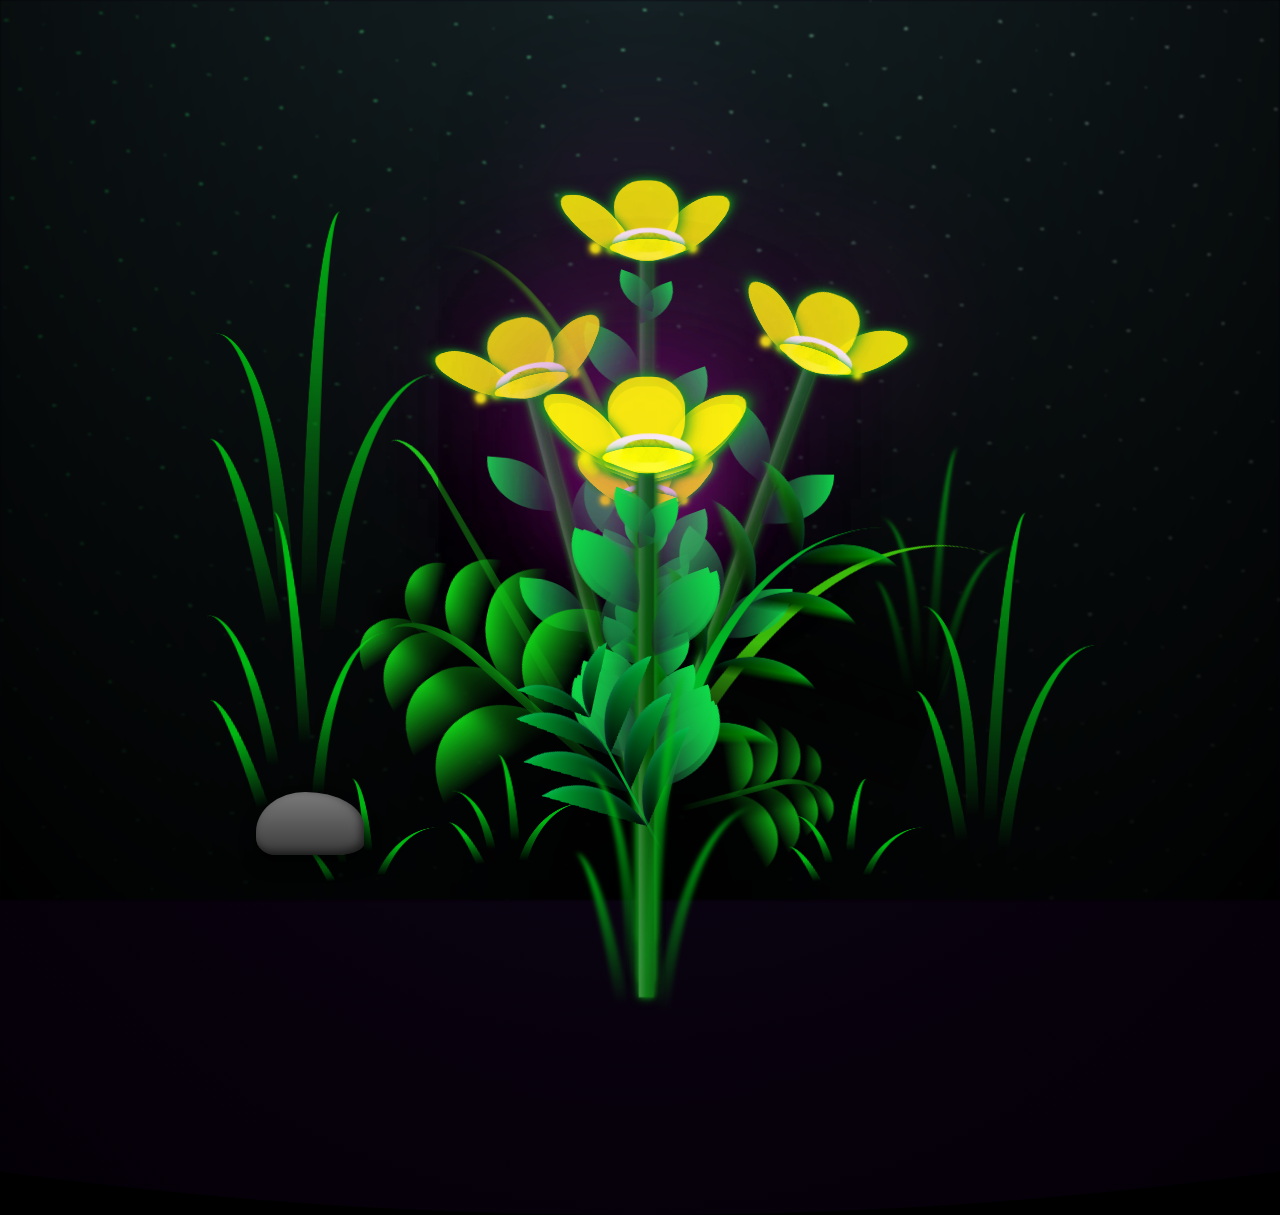
==== commit 468ae1b9: "v1.11" ====
--- a/index1.html
+++ b/index1.html
@@ -209,7 +209,7 @@
     bottom: -100vh; /* Comienza desde muy abajo (fuera de pantalla) */
     left: 50%;
     transform: translateX(-50%);
-    width: 1200px; /* Más ancho */
+    width: 100%; /* Más ancho */
     height: 150vh; /* Muy alto para cubrir toda la pantalla */
     background: linear-gradient(to top, 
               rgba(238, 246, 7, 0.9) 0%,
@@ -472,8 +472,7 @@
 
     <!-- Modal para mostrar la imagen -->
     <div id="imageModal" class="modal">
-        <!-- El botón (la X) para cerrar la imagen -->
-        <span class="close-modal">&times;</span>
+        
         <!-- El contenedor de tu imagen -->
         <div class="modal-content-wrapper">
             <img class="modal-content" id="modalImage" src="images.jpg" alt="Mi amor">
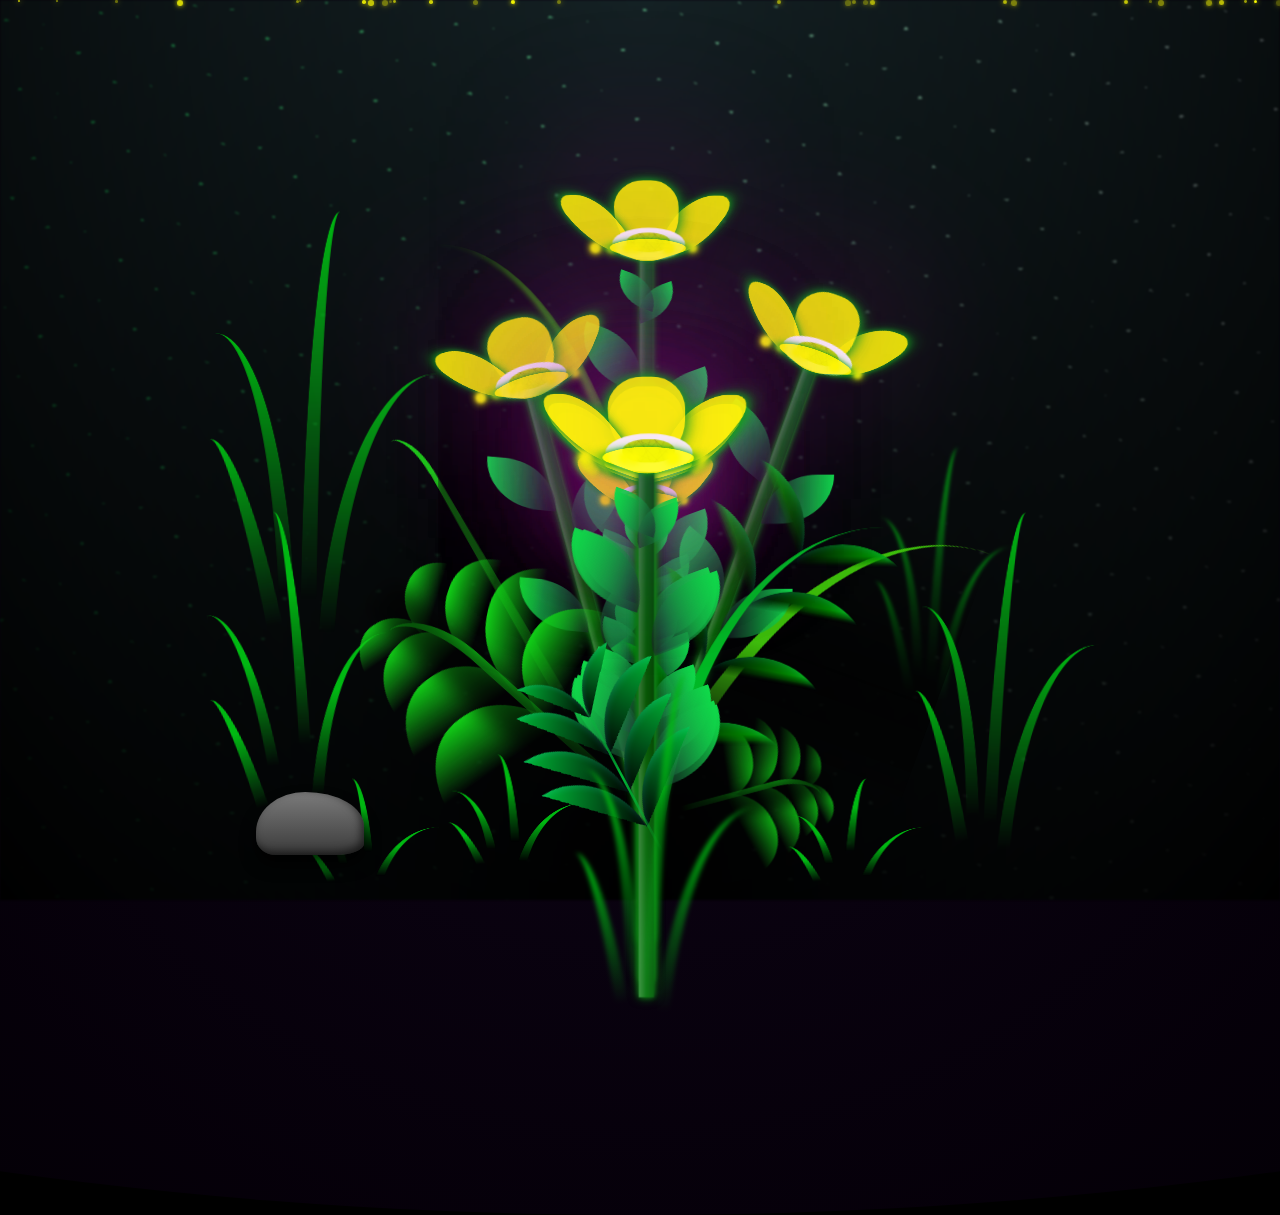
==== commit e646c184: "v" ====
--- a/index1.html
+++ b/index1.html
@@ -514,7 +514,6 @@
         // 2. Lógica del Modal (Ventana Emergente de Imágenes)
         const modal = document.getElementById("imageModal");
         const modalImage = document.getElementById("modalImage");
-        const spanClose = document.getElementsByClassName("close-modal")[0];
 
         floresInteractivas.forEach(dato => {
           const flor = document.querySelector(`.flower--${dato.numero}`);
@@ -533,9 +532,6 @@
         });
 
         // 3. Cerrar el modal (con la X o haciendo clic fuera)
-        if (spanClose) {
-            spanClose.onclick = function() { modal.classList.remove('show'); }
-        }
         window.onclick = function(event) {
           if (event.target == modal) { modal.classList.remove('show'); }
         }
--- a/css/main.css
+++ b/css/main.css
@@ -1409,25 +1409,6 @@
   border-radius: 6px; /* Borde interior un poco más suave */
 }
 
-/* El botón para cerrar (X) */
-.close-modal {
-  position: absolute;
-  top: 20px;
-  right: 35px;
-  color: #f1f1f1;
-  font-size: 40px;
-  font-weight: bold;
-  cursor: pointer;
-  transition: 0.3s;
-  z-index: 10001;
-}
-
-.close-modal:hover,
-.close-modal:focus {
-  color: #ffea00;
-  text-decoration: none;
-  cursor: pointer;
-}
 
 /* Para que el cursor cambie al pasar por las flores interactivas */
 .flower-clickable {
@@ -1463,4 +1444,4 @@
     transform: scale(1.05); /* Crece un poquito */
     filter: brightness(1.2); /* Se ilumina */
 }
-/*# sourceMappingURL=main.css.map */+/*# sourceMappingURL=main.css.map */
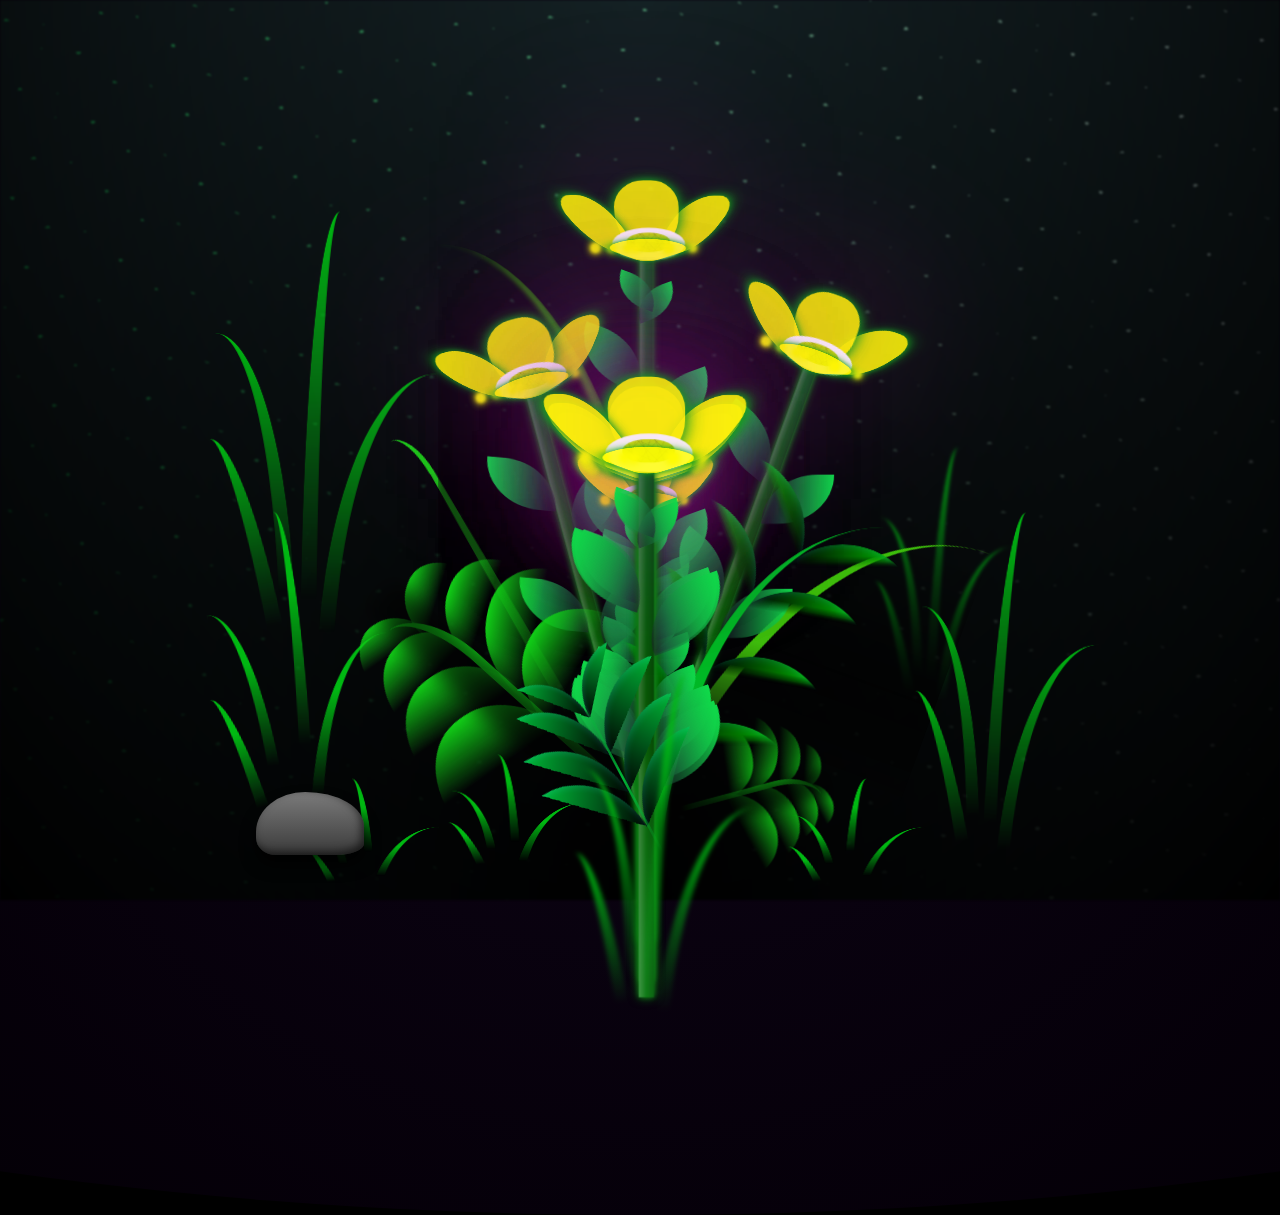
==== commit dd4664a9: "v1.12" ====
--- a/index1.html
+++ b/index1.html
@@ -504,11 +504,11 @@
         // Mapeo de las 6 flores interactivas
         const floresInteractivas = [
           { numero: 1,  imgAmbiente1: 'img/imagen1.jpg', imgAmbiente2: 'img/img1.png' },
-          { numero: 3,  imgAmbiente1: 'img/img2.png',    imgAmbiente2: 'img/img3.png' },
-          { numero: 5,  imgAmbiente1: 'img/imagen3.jpg', imgAmbiente2: 'img/img2.png' },
-          { numero: 8,  imgAmbiente1: 'img/imagen4.png', imgAmbiente2: 'img/img4.png' },
-          { numero: 10, imgAmbiente1: 'img/imagen5.jpg', imgAmbiente2: 'img/img5.png' },
-          { numero: 12, imgAmbiente1: 'img/imagen6.png', imgAmbiente2: 'img/img6.png' }
+          { numero: 2,  imgAmbiente1: 'img/imagen2.jpg', imgAmbiente2: 'img/img2.png' },
+          { numero: 10, imgAmbiente1: 'img/imagen3.jpg', imgAmbiente2: 'img/img3.png' },
+          { numero: 11, imgAmbiente1: 'img/imagen4.png', imgAmbiente2: 'img/img4.png' },
+          { numero: 12, imgAmbiente1: 'img/imagen5.jpg', imgAmbiente2: 'img/img5.png' },
+          { numero: 13, imgAmbiente1: 'img/imagen6.png', imgAmbiente2: 'img/img6.png' }
         ];
 
         // 2. Lógica del Modal (Ventana Emergente de Imágenes)
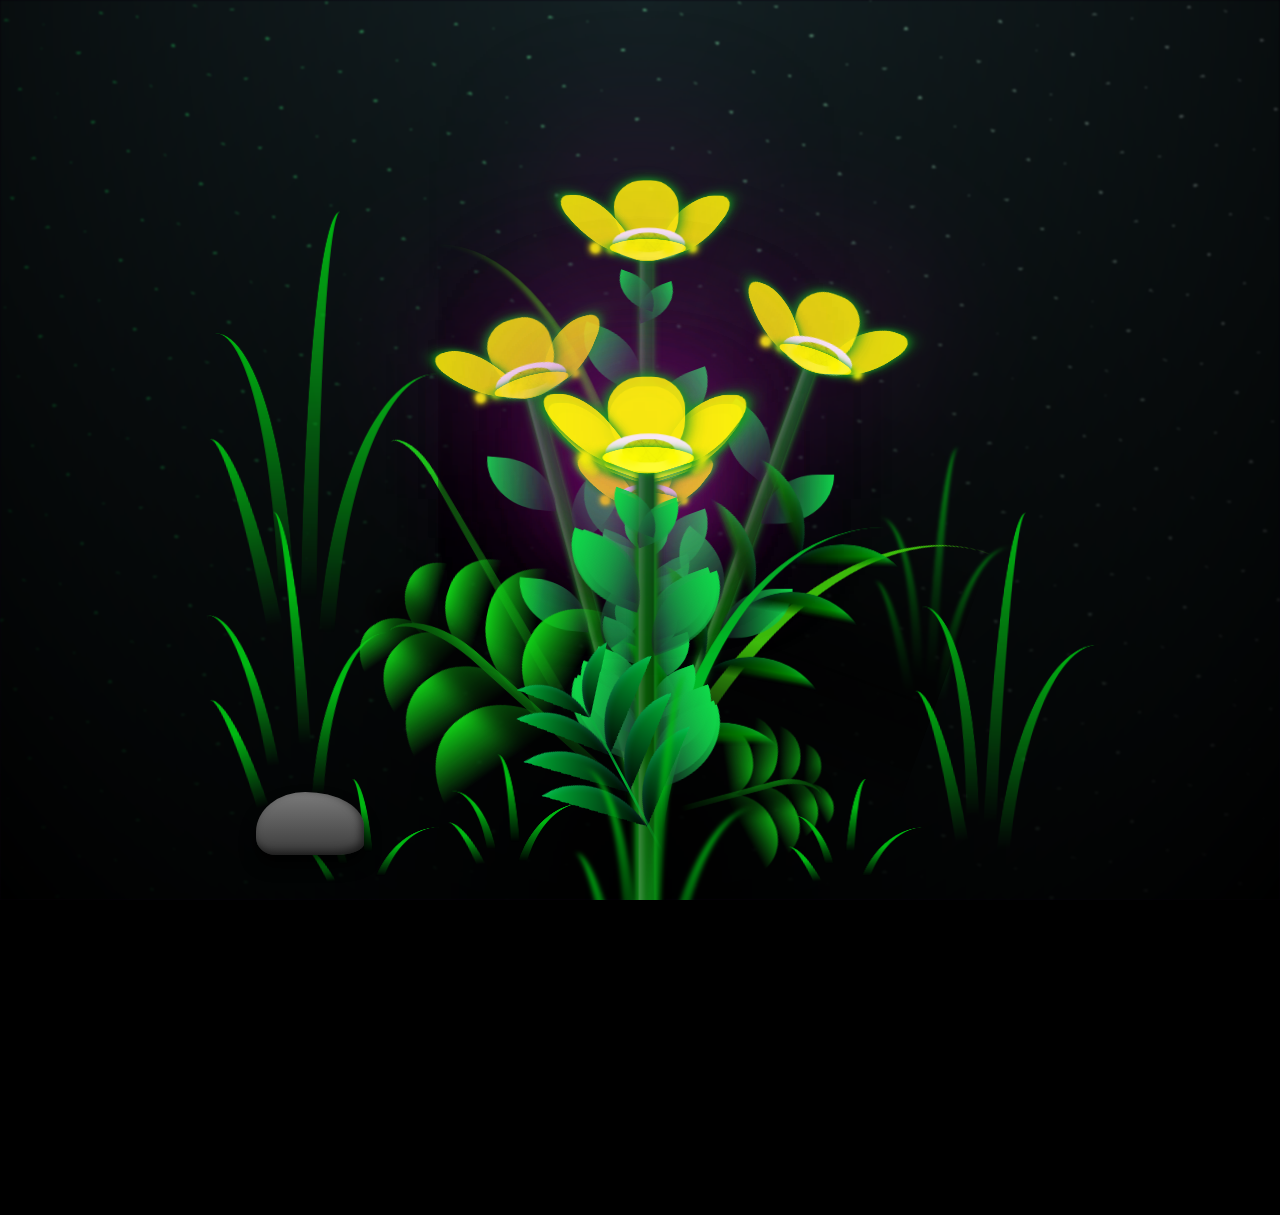
==== commit 56a4cf67: "v1.152" ====
--- a/index1.html
+++ b/index1.html
@@ -3,7 +3,8 @@
 <head>
     <meta charset="UTF-8">
     <meta http-equiv="X-UA-Compatible" content="IE=edge">
-    <meta name="viewport" content="width=device-width, initial-scale=1.0">
+    <!-- Actualiza esta línea para bloquear el zoom y ajustar la pantalla completa -->
+    <meta name="viewport" content="width=device-width, initial-scale=1.0, maximum-scale=1.0, user-scalable=no">
     <link rel="stylesheet" href="css/main.css">
     <link rel="icon" href="img/flowers.png" type="image/x-icon">
     <title>FLORES AMORCITO</title>
@@ -399,70 +400,79 @@
         }
         
         function showHackerText() {
-            const message = "Mas hermosa que las flores eres tu mi amor, te amo ❤️";
+            // Aquí defines tus 3 mensajes en orden
+            const messages = [
+                "Mas hermosa que las flores eres tu mi amor, te amo ❤️",
+                "Eres la casualidad más bonita de mi vida ✨",
+                "Siempre juntos pase lo que pase, mi vida entera 🌹" // <--- Cambia esto por tu tercer mensaje
+            ];
+            
             const auraText = document.getElementById('aura-text');
             const finalMessage = document.getElementById('final-message');
             
-            // Mostrar el contenedor de texto
-            auraText.style.opacity = '1';
-            
-            // Crear cursor inicial
-            const cursor = document.createElement('span');
-            cursor.className = 'cursor';
-            auraText.appendChild(cursor);
-            
-            // Dividir el mensaje en caracteres para un efecto de escritura más lento
-            const characters = message.split('');
-            let currentIndex = 0;
-            
-            // Función para mostrar caracteres uno por uno
-            function showNextCharacter() {
-                if (currentIndex < characters.length) {
-                    // Si es el primer carácter o el anterior era un espacio, crear un nuevo span
-                    if (currentIndex === 0 || characters[currentIndex-1] === ' ') {
-                        const wordSpan = document.createElement('span');
-                        auraText.insertBefore(wordSpan, cursor);
+            let currentMessageIndex = 0;
+
+            function playNextMessage() {
+                if (currentMessageIndex < messages.length) {
+                    const message = messages[currentMessageIndex];
+                    auraText.innerHTML = ''; // Limpiar texto anterior
+                    auraText.style.opacity = '1';
+                    
+                    // Crear cursor
+                    const cursor = document.createElement('span');
+                    cursor.className = 'cursor';
+                    auraText.appendChild(cursor);
+                    
+                    const characters = message.split('');
+                    let currentIndex = 0;
+                    
+                    function showNextCharacter() {
+                        if (currentIndex < characters.length) {
+                            if (currentIndex === 0 || characters[currentIndex-1] === ' ') {
+                                const wordSpan = document.createElement('span');
+                                auraText.insertBefore(wordSpan, cursor);
+                            }
+                            
+                            const lastSpan = auraText.querySelector('span:not(.cursor)');
+                            lastSpan.textContent += characters[currentIndex];
+                            
+                            setTimeout(() => {
+                                lastSpan.style.opacity = '1';
+                                lastSpan.style.transform = 'translateY(0)';
+                            }, 50);
+                            
+                            currentIndex++;
+                            setTimeout(showNextCharacter, 150);
+                        } else {
+                            // Terminó este mensaje, esperamos un momento antes de pasar al siguiente
+                            cursor.remove();
+                            
+                            setTimeout(() => {
+                                auraText.style.opacity = '0';
+                                currentMessageIndex++;
+                                
+                                // Esperar a que se desvanezca para mostrar el siguiente mensaje
+                                setTimeout(playNextMessage, 1000);
+                            }, 2500); // Tiempo que se queda visible el mensaje completo antes de cambiar
+                        }
                     }
                     
-                    // Agregar el carácter actual al último span
-                    const lastSpan = auraText.querySelector('span:not(.cursor)');
-                    lastSpan.textContent += characters[currentIndex];
+                    showNextCharacter();
+                } else {
+                    // Cuando ya pasaron los 3 mensajes, mostramos el mensaje final en rojo brillante
+                    const lastMessage = messages[messages.length - 1];
+                    finalMessage.textContent = lastMessage;
+                    finalMessage.style.opacity = '1';
+                    finalMessage.style.transition = 'opacity 1s ease-in';
                     
-                    // Animación de entrada
                     setTimeout(() => {
-                        lastSpan.style.opacity = '1';
-                        lastSpan.style.transform = 'translateY(0)';
-                    }, 50);
-                    
-                    currentIndex++;
-                    
-                    // Mostrar siguiente carácter después de un retraso mayor (más lento)
-                    setTimeout(showNextCharacter, 150)+2000; // Más lento que antes (150ms por carácter)
-                } else {
-                    // Todos los caracteres mostrados, eliminar cursor
-                    cursor.remove();
-                    
-                    // Transición al mensaje final
-                    setTimeout(() => {
-                        auraText.style.opacity = '0';
-                        auraText.style.transition = 'opacity 1s ease-out';
-                        
-                        setTimeout(() => {
-                            finalMessage.textContent = message;
-                            finalMessage.style.opacity = '1';
-                            finalMessage.style.transition = 'opacity 1s ease-in';
-                            
-                            // Cambiar a rojo brillante después de 3 segundos
-                            setTimeout(() => {
-                                finalMessage.classList.add('active');
-                            }, 3000);
-                        }, 1000);
-                    }, 2000);
+                        finalMessage.classList.add('active');
+                    }, 3000);
                 }
             }
-            
-            // Iniciar la secuencia
-            showNextCharacter();
+
+            // Iniciar la secuencia con el primer mensaje
+            playNextMessage();
         }
     </script>
     <script src="main.js"></script>
@@ -501,13 +511,13 @@
         const pista1 = 'audio1.mp3';
         const pista2 = 'audio2.mp3';
 
-        // Mapeo de las 6 flores interactivas
+        // Mapeo definitivo de tus 6 flores interactivas elegidas
         const floresInteractivas = [
           { numero: 1,  imgAmbiente1: 'img/imagen1.jpg', imgAmbiente2: 'img/img1.png' },
           { numero: 2,  imgAmbiente1: 'img/imagen2.jpg', imgAmbiente2: 'img/img2.png' },
-          { numero: 10, imgAmbiente1: 'img/imagen3.jpg', imgAmbiente2: 'img/img3.png' },
-          { numero: 11, imgAmbiente1: 'img/imagen4.png', imgAmbiente2: 'img/img4.png' },
-          { numero: 12, imgAmbiente1: 'img/imagen5.jpg', imgAmbiente2: 'img/img5.png' },
+          { numero: 5,  imgAmbiente1: 'img/imagen3.jpg', imgAmbiente2: 'img/img3.png' },
+          { numero: 10, imgAmbiente1: 'img/imagen4.png', imgAmbiente2: 'img/img4.png' },
+          { numero: 11, imgAmbiente1: 'img/imagen5.jpg', imgAmbiente2: 'img/img5.png' },
           { numero: 13, imgAmbiente1: 'img/imagen6.png', imgAmbiente2: 'img/img6.png' }
         ];
 
--- a/css/main.css
+++ b/css/main.css
@@ -1444,4 +1444,18 @@
     transform: scale(1.05); /* Crece un poquito */
     filter: brightness(1.2); /* Se ilumina */
 }
-/*# sourceMappingURL=main.css.map */
+/* Corrección definitiva para centrar y fijar los márgenes laterales */
+html, body {
+  width: 100%;
+  max-width: 100vw;
+  min-height: 100vh;
+  margin: 0;
+  padding: 0;
+  background-color: #000;
+  overflow-x: hidden; /* Bloquea totalmente el movimiento horizontal */
+  overflow-y: auto;   /* Mantiene el desplazamiento vertical fluido */
+  display: flex;
+  flex-direction: column;
+  align-items: center;
+  justify-content: flex-end;
+}/*# sourceMappingURL=main.css.map */
